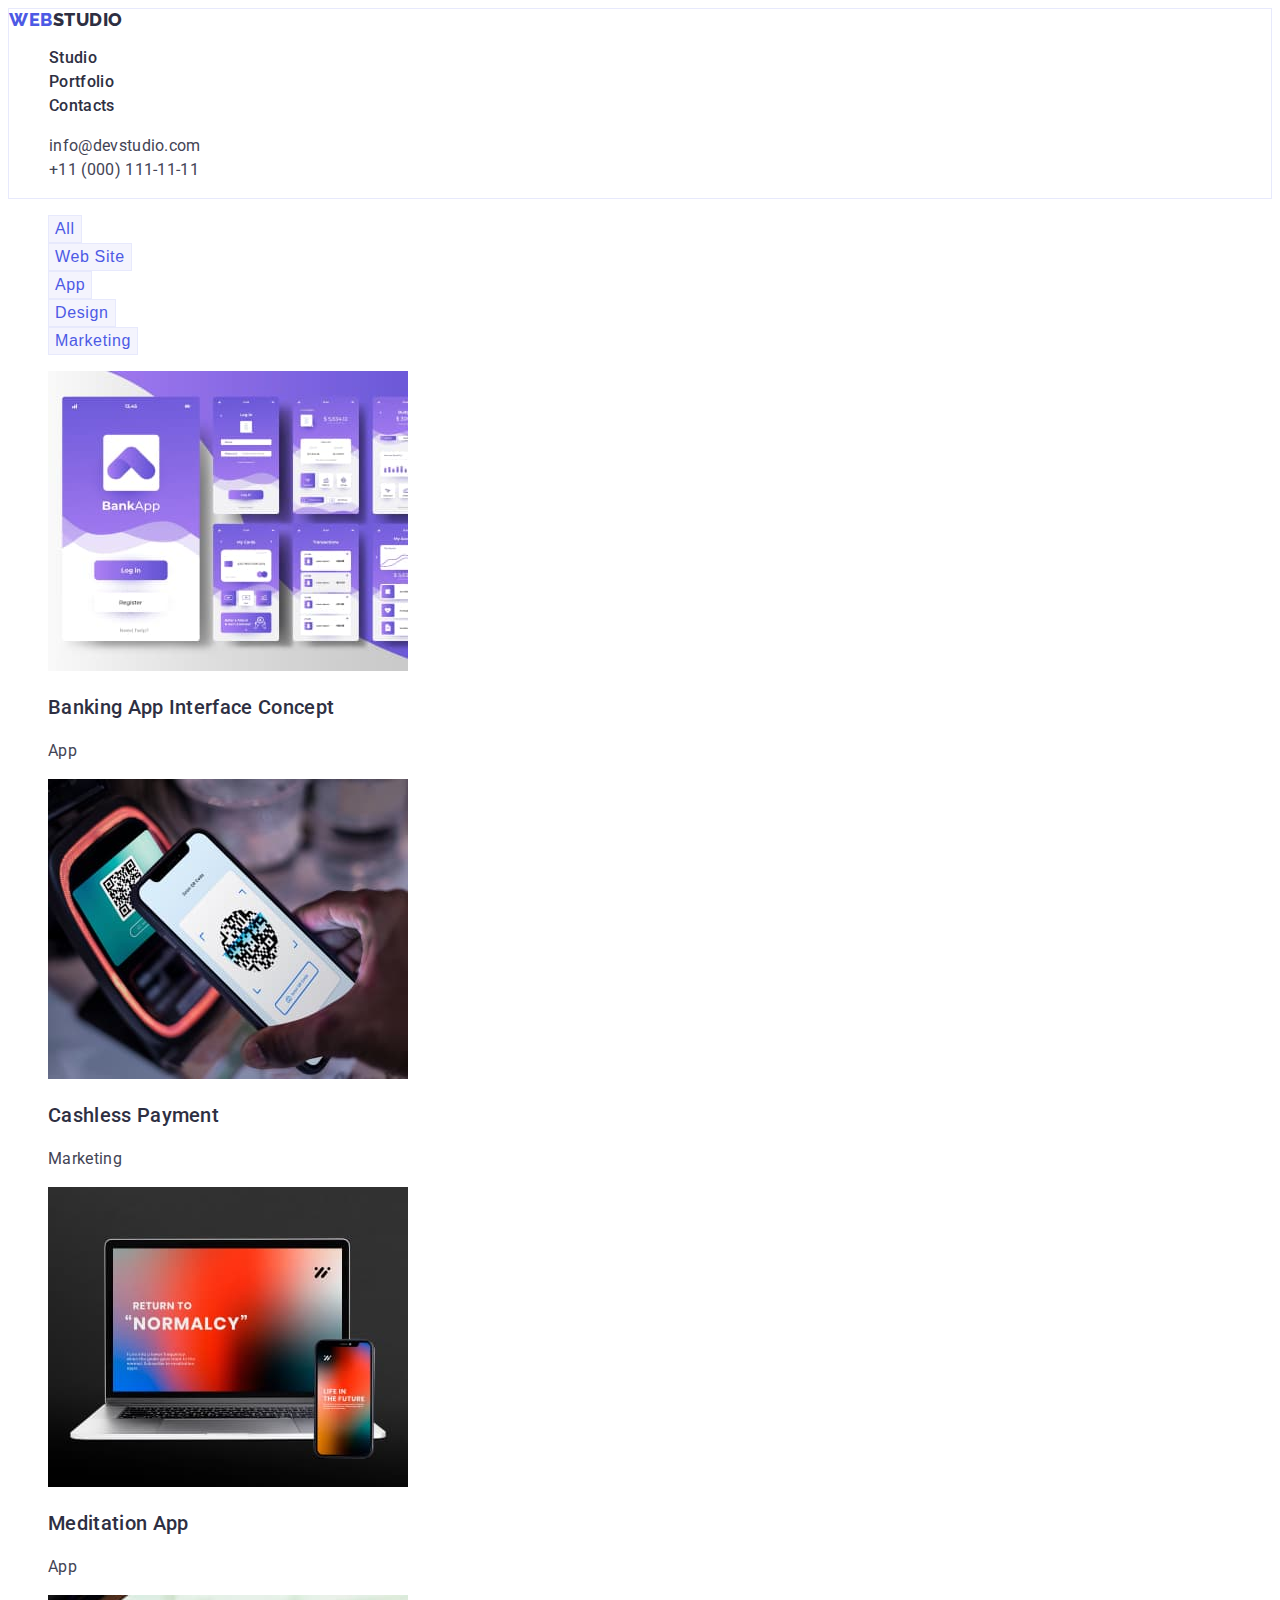
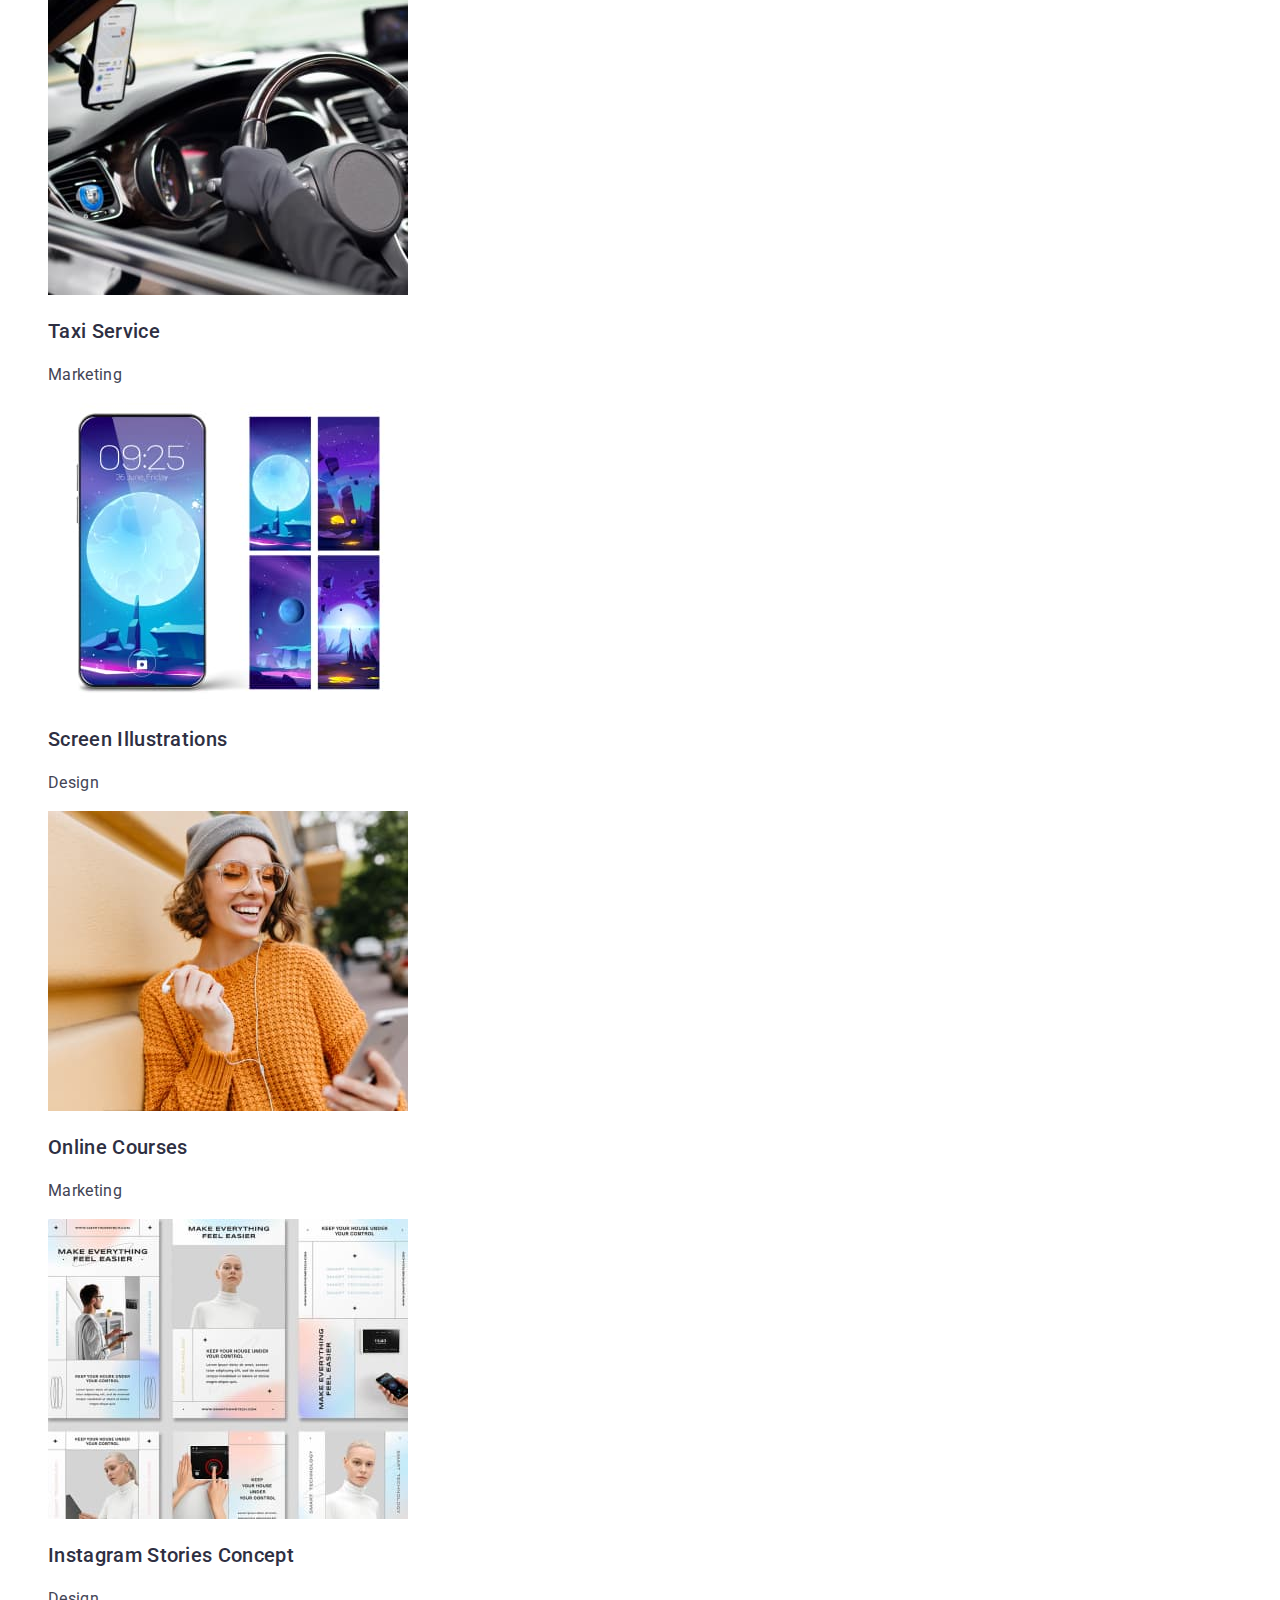
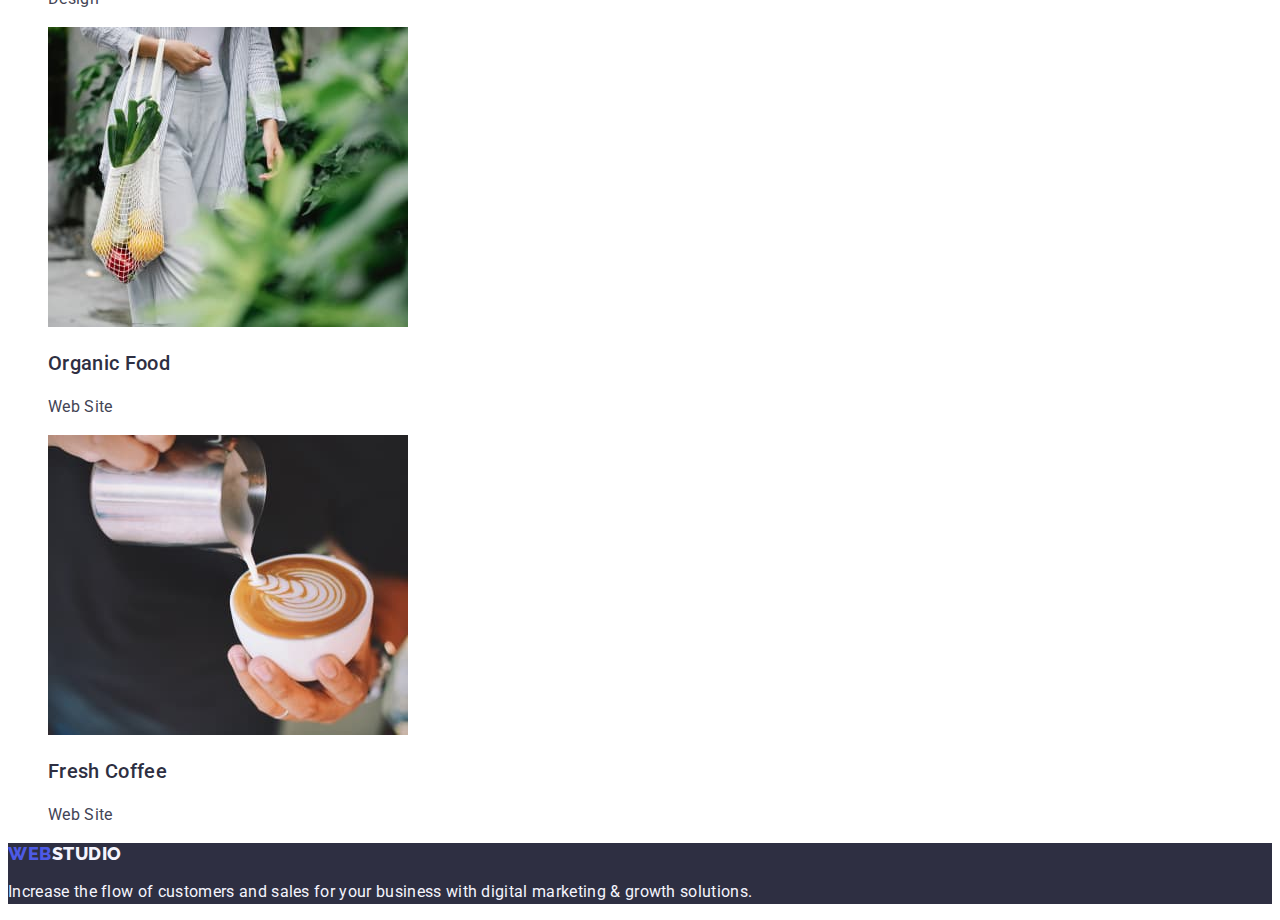
==== portfolio.html @ 41b82b09 "make-hw02" ====
<!DOCTYPE html>
<html lang="en">
  <head>
    <meta charset="UTF-8" />
    <meta name="viewport" content="width=device-width, initial-scale=1.0" />
    <link rel="stylesheet" href="./css/styles.css" />
    <link rel="preconnect" href="https://fonts.googleapis.com" />
    <link rel="preconnect" href="https://fonts.gstatic.com" crossorigin />
    <link
      href="https://fonts.googleapis.com/css2?family=Raleway:wght@800&family=Roboto:wght@400;500;700;900&display=swap"
      rel="stylesheet"
    />
    <title>Portfolio</title>
  </head>
  <body>
    <header>
      <nav>
        <a href="./index.html" class="logo-text"
          >Web<span class="logo-text-studio">studio</span></a
        >
        <ul class="nav-bar">
          <li><a href="./index.html">Studio</a></li>
          <li><a href="./portfolio.html">Portfolio</a></li>
          <li><a href="">Contacts</a></li>
        </ul>
      </nav>
      <address>
        <ul class="contacts">
          <li>
            <a href="mailto:info@devstudio.com">info@devstudio.com</a>
          </li>
          <li>
            <a href="tel:+110001111111">+11 (000) 111-11-11</a>
          </li>
        </ul>
      </address>
    </header>
    <main>
      <section class="section-filter">
        <ul>
          <li><button type="button">All</button></li>
          <li><button type="button">Web Site</button></li>
          <li><button type="button">App</button></li>
          <li><button type="button">Design</button></li>
          <li><button type="button">Marketing</button></li>
        </ul>
      </section>
      <section>
        <ul>
          <li>
            <a href="">
              <img
                src="./images/banking-app.jpg"
                alt="Banking app"
                width="360"
              />
              <h3>Banking App Interface Concept</h3>
            </a>
            <p>App</p>
          </li>
          <li>
            <a href="">
              <img
                src="./images/cashless-payment.jpg"
                alt="Cashless payment"
                width="360"
              />
              <h3>Cashless Payment</h3>
            </a>
            <p>Marketing</p>
          </li>
          <li>
            <a href="">
              <img
                src="./images/meditation-app.jpg"
                alt="Meditation app"
                width="360"
              />
              <h3>Meditation App</h3>
            </a>
            <p>App</p>
          </li>
          <li>
            <a href="">
              <img
                src="./images/taxi-service.jpg"
                alt="Taxi service"
                width="360"
              />
              <h3>Taxi Service</h3>
            </a>
            <p>Marketing</p>
          </li>
          <li>
            <a href="">
              <img
                src="./images/screen-illustrations.jpg"
                alt="Screen illustration"
                width="360"
              />
              <h3>Screen Illustrations</h3>
            </a>
            <p>Design</p>
          </li>
          <li>
            <a href="">
              <img
                src="./images/online-courses.jpg"
                alt="Online courses"
                width="360"
              />
              <h3>Online Courses</h3>
            </a>
            <p>Marketing</p>
          </li>
          <li>
            <a href="">
              <img
                src="./images/instagram-stories.jpg"
                alt="Instagram stories"
                width="360"
              />
              <h3>Instagram Stories Concept</h3>
            </a>
            <p>Design</p>
          </li>
          <li>
            <a href="">
              <img
                src="./images/organic-food.jpg"
                alt="Organic food"
                width="360"
              />
              <h3>Organic Food</h3>
            </a>
            <p>Web Site</p>
          </li>
          <li>
            <a href="">
              <img
                src="./images/fresh-coffe.jpg"
                alt="Fresh coffe"
                width="360"
              />
              <h3>Fresh Coffee</h3>
            </a>
            <p>Web Site</p>
          </li>
        </ul>
      </section>
    </main>
    <footer>
      <a href="./index.html" class="logo-text"
        >Web<span class="logo-text-studio-footer">studio</span></a
      >
      <p>
        Increase the flow of customers and sales for your business with digital
        marketing & growth solutions.
      </p>
    </footer>
  </body>
</html>
---- css/styles.css ----
:root {
  --iris: #4d5ae5;
  --navy-blue: #2e2f42;
  --slate: #434455;
  --ocean: #404bbf;
  --white: #ffffff;
  --cornflower: #e7e9fc;
  --cloud: #f4f4fd;
}

header {
  border: 1px solid var(--cornflower);
}

body,
a {
  font-family: "Roboto", sans-serif;
  text-decoration: none;
  letter-spacing: 0.02em;
  color: var(--navy-blue);
}

h2 {
  text-align: center;
  font-weight: 700;
  font-size: 36px;
  line-height: 1.111;
}

h3 {
  font-weight: 500;
  font-size: 20px;
  line-height: 1.2;
}

p {
  color: var(--slate);
  font-size: 16px;
  line-height: 1.5;
}

ul {
  list-style-type: none;
}

.logo-text {
  font-family: "Raleway", sans-serif;
  font-weight: 800;
  line-height: 1.166;
  font-size: 18px;
  letter-spacing: 0.03em;
  text-transform: uppercase;
  color: var(--iris);
  text-decoration: none;
}

.logo-text .logo-text-studio {
  color: var(--navy-blue);
}

.logo-text .logo-text-studio-footer {
  color: var(--cloud);
}

.nav-bar {
  list-style-type: none;
  font-weight: 500;
  font-size: 16px;
  line-height: 1.5;
}

.nav-bar a:focus,
.nav-bar a:active,
.nav-bar a:hover {
  color: var(--ocean);
}

.contacts {
  list-style-type: none;
  font-weight: 400;
  font-size: 16px;
  line-height: 1.5;
  font-style: normal;
}

.contacts a {
  color: var(--slate);
}

.contacts a:focus,
.contacts a:active,
.contacts a:hover {
  color: var(--ocean);
}

.section-title {
  background-color: var(--navy-blue);
  text-align: center;
}

.title {
  color: var(--white);
  font-weight: 700;
  font-size: 56px;
  line-height: 1.071;
}

.button-order {
  background-color: var(--iris);
  color: var(--white);
  font-weight: 500;
  font-size: 16px;
  line-height: 1.5;
  border: 0;
  cursor: pointer;
}

.section-info h2 {
  color: var(--white);
}

.section-team {
  background-color: var(--cloud);
}

.section-team li {
  background-color: var(--white);
}

footer {
  background-color: var(--navy-blue);
}

footer p {
  color: var(--cloud);
}

.section-filter button {
  background-color: var(--cloud);
  color: var(--iris);
  font-weight: 500;
  font-size: 16px;
  line-height: 1.5;
  letter-spacing: 0.04em;
  text-align: center;
  border: 1px solid var(--cornflower);
}

.section-filter button:active,
.section-filter button:focus,
.section-filter button:hover {
  background-color: var(--ocean);
  color: var(--white);
  border-color: var(--ocean);
  text-align: center;
  cursor: pointer;
}
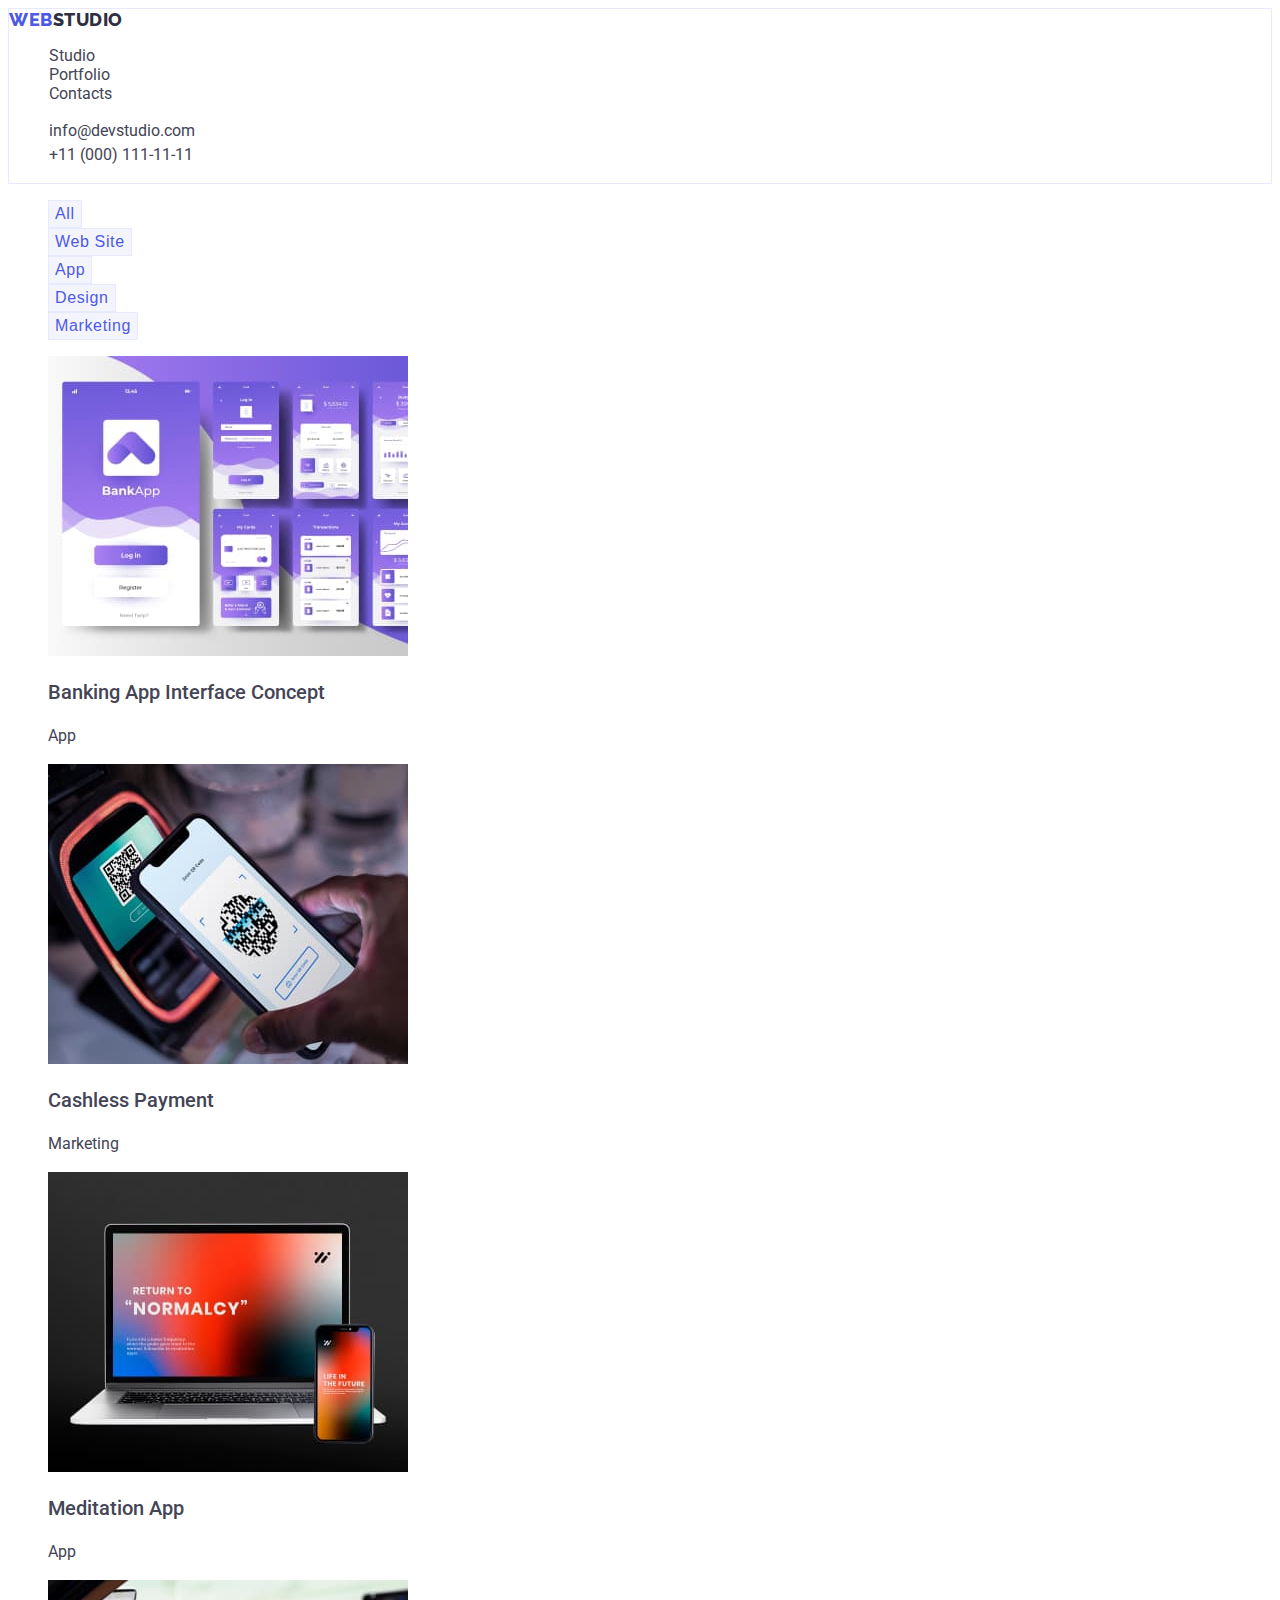
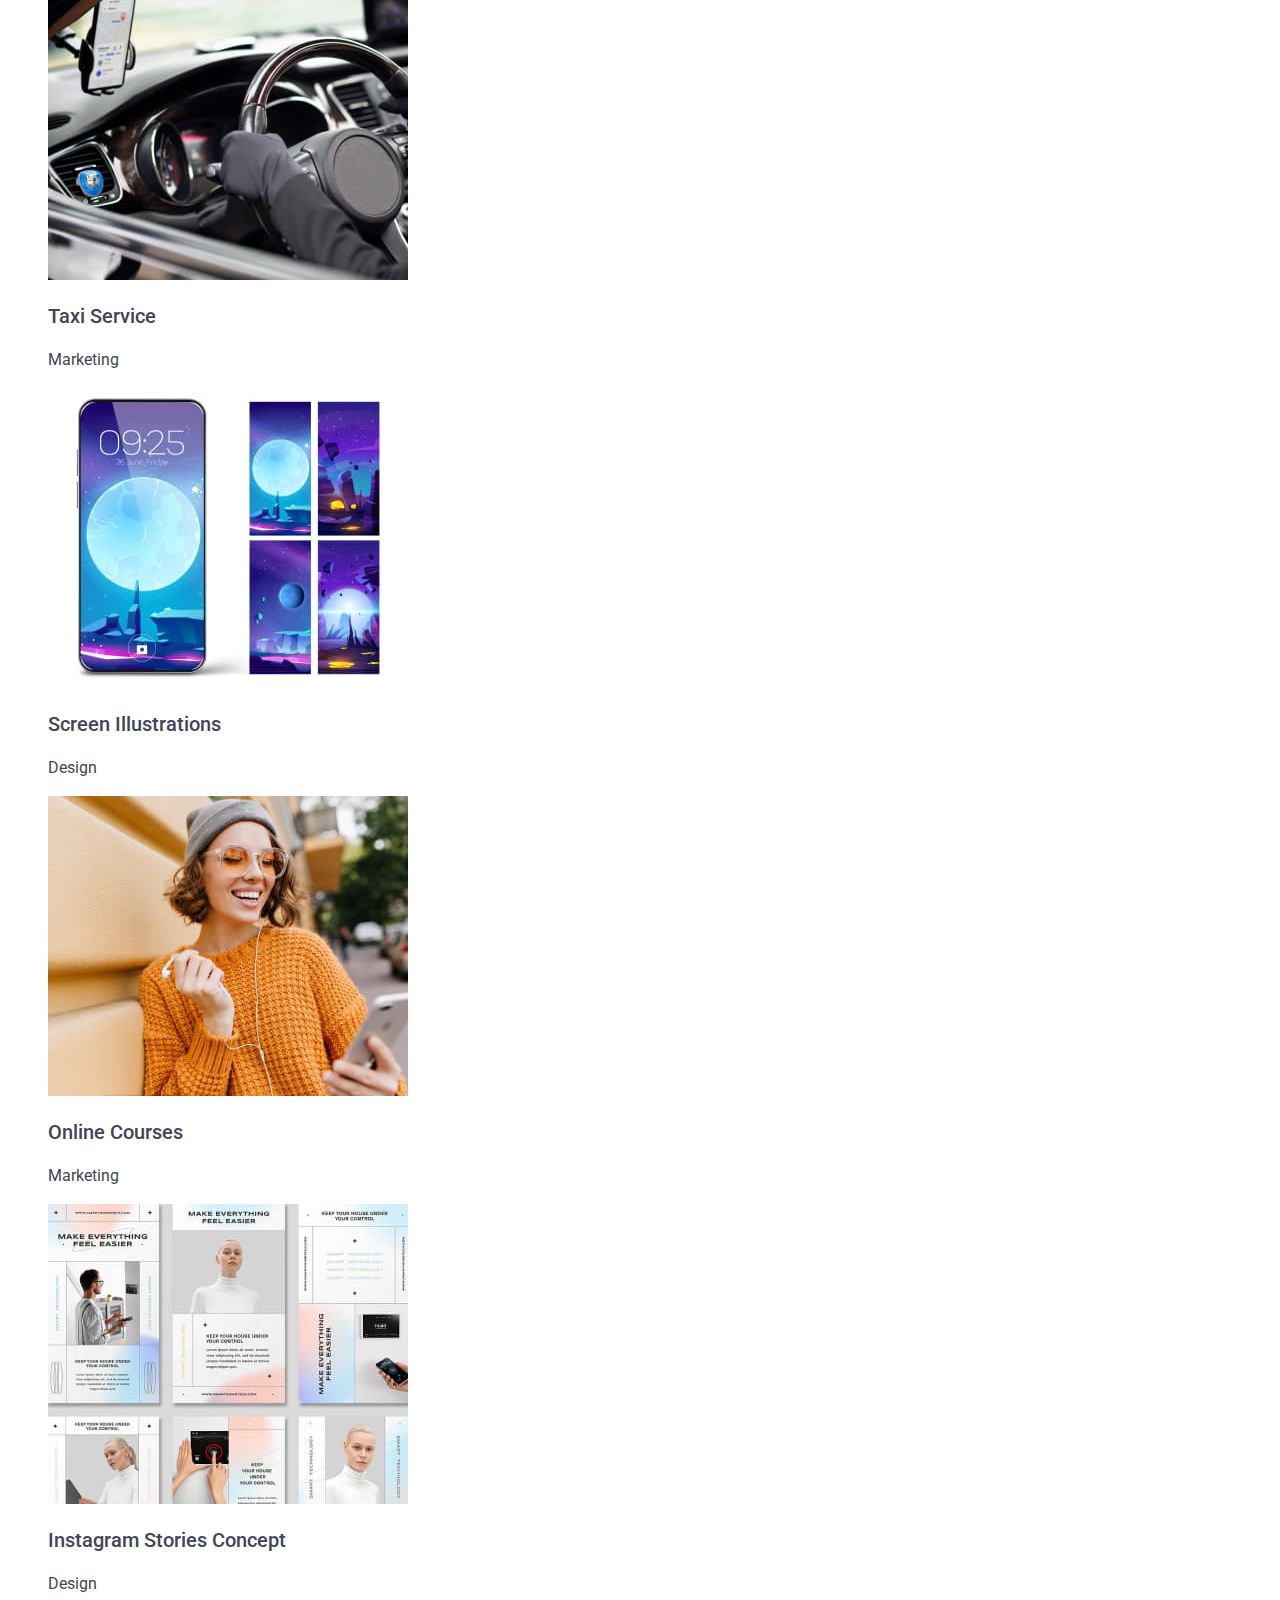
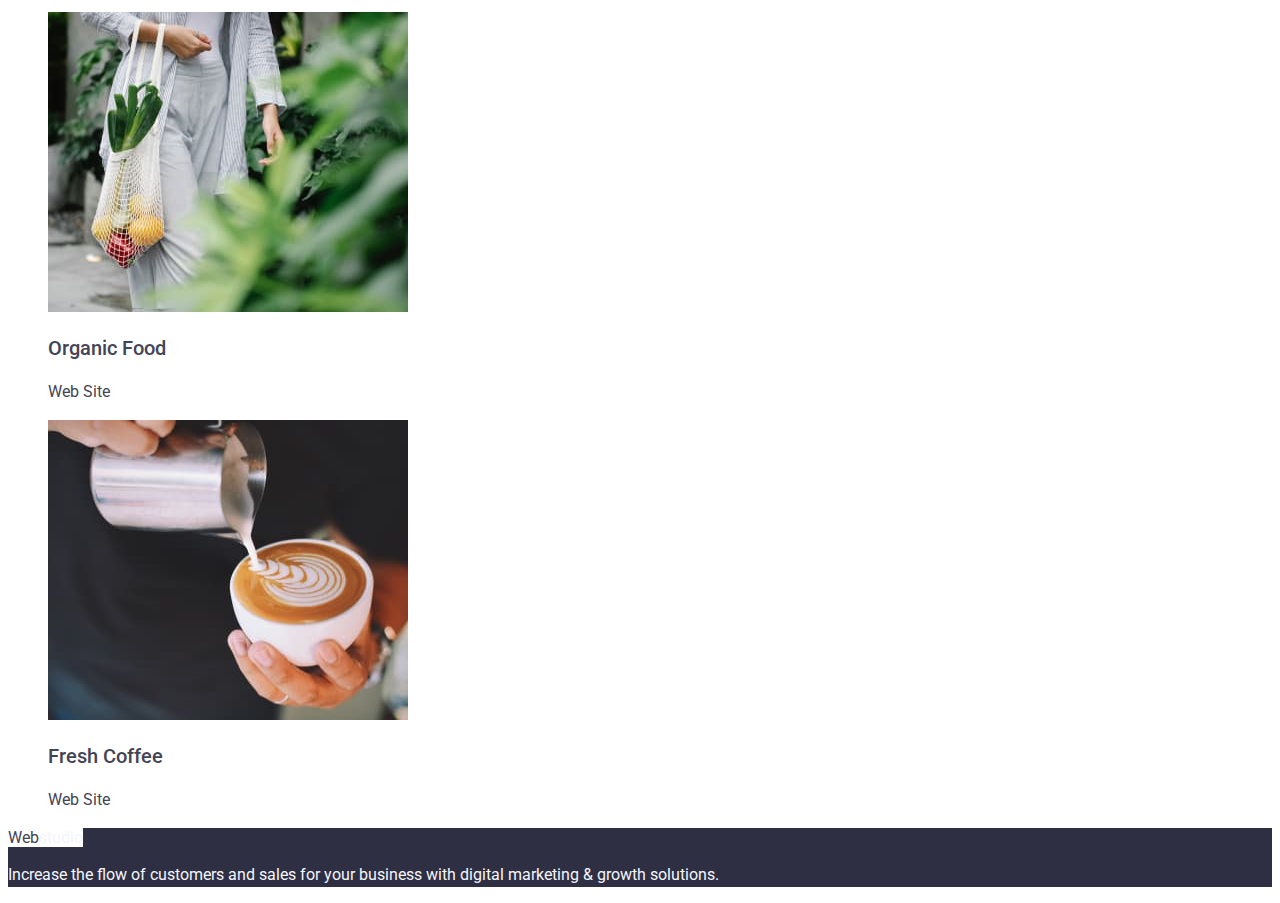
==== commit ae016639: "edit" ====
--- a/portfolio.html
+++ b/portfolio.html
@@ -15,8 +15,8 @@
   <body>
     <header>
       <nav>
-        <a href="./index.html" class="logo-text"
-          >Web<span class="logo-text-studio">studio</span></a
+        <a href="./index.html" class="link"
+          >Web<span class="logo-text-studio">Studio</span></a
         >
         <ul class="nav-bar">
           <li><a href="./index.html">Studio</a></li>
--- a/css/styles.css
+++ b/css/styles.css
@@ -16,8 +16,8 @@
 a {
   font-family: "Roboto", sans-serif;
   text-decoration: none;
-  letter-spacing: 0.02em;
-  color: var(--navy-blue);
+  color: var(--slate);
+  background-color: var(--white);
 }
 
 h2 {
@@ -40,13 +40,13 @@
 }
 
 ul {
-  list-style-type: none;
+  list-style: none;
 }
 
-.logo-text {
+.link {
   font-family: "Raleway", sans-serif;
   font-weight: 800;
-  line-height: 1.166;
+  line-height: 1.17;
   font-size: 18px;
   letter-spacing: 0.03em;
   text-transform: uppercase;
@@ -54,7 +54,7 @@
   text-decoration: none;
 }
 
-.logo-text .logo-text-studio {
+.link .logo-text-studio {
   color: var(--navy-blue);
 }
 
@@ -62,21 +62,26 @@
   color: var(--cloud);
 }
 
-.nav-bar {
-  list-style-type: none;
+.list {
+  list-style: none;
+}
+
+.list .nav-list {
+  color: var(--navy-blue);
   font-weight: 500;
   font-size: 16px;
   line-height: 1.5;
+  letter-spacing: 0.02em;
 }
 
-.nav-bar a:focus,
-.nav-bar a:active,
-.nav-bar a:hover {
+.list .nav-list:focus,
+.list .nav-list:active,
+.list .nav-list:hover {
   color: var(--ocean);
 }
 
 .contacts {
-  list-style-type: none;
+  list-style: none;
   font-weight: 400;
   font-size: 16px;
   line-height: 1.5;
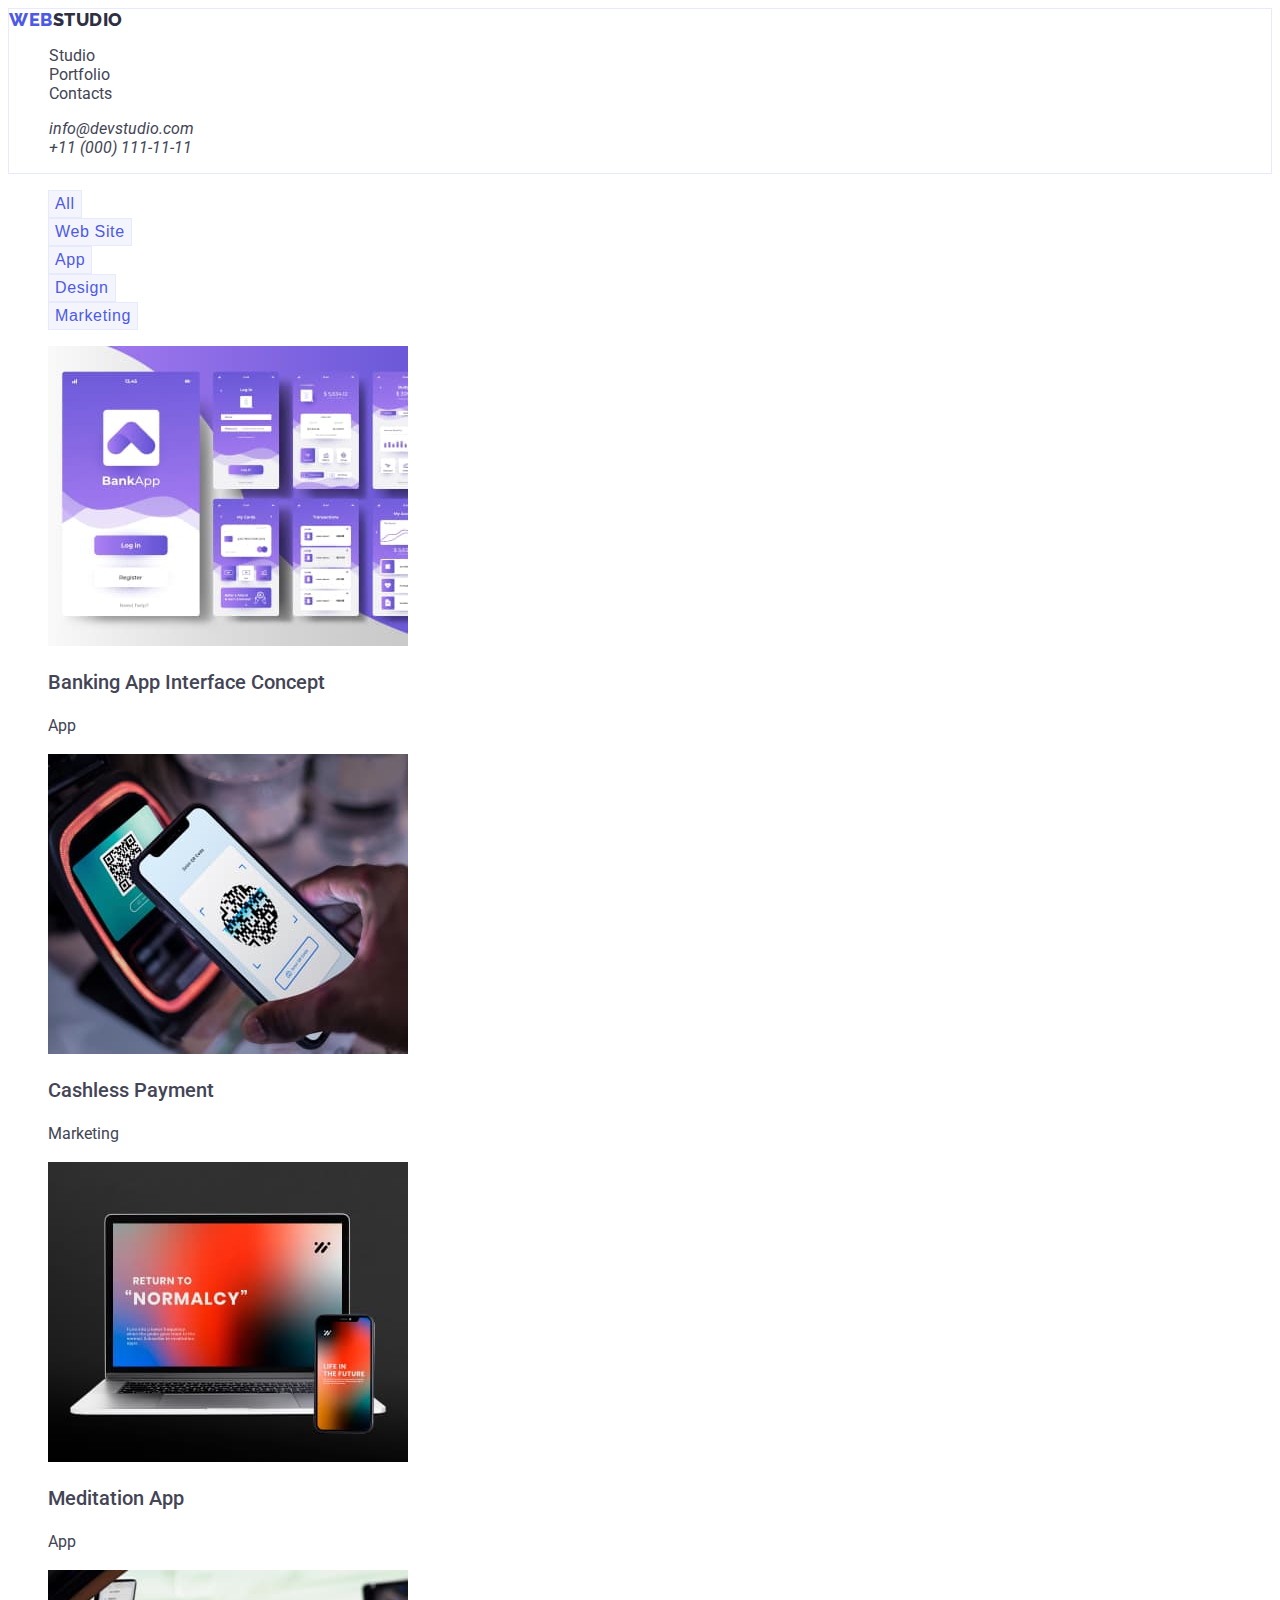
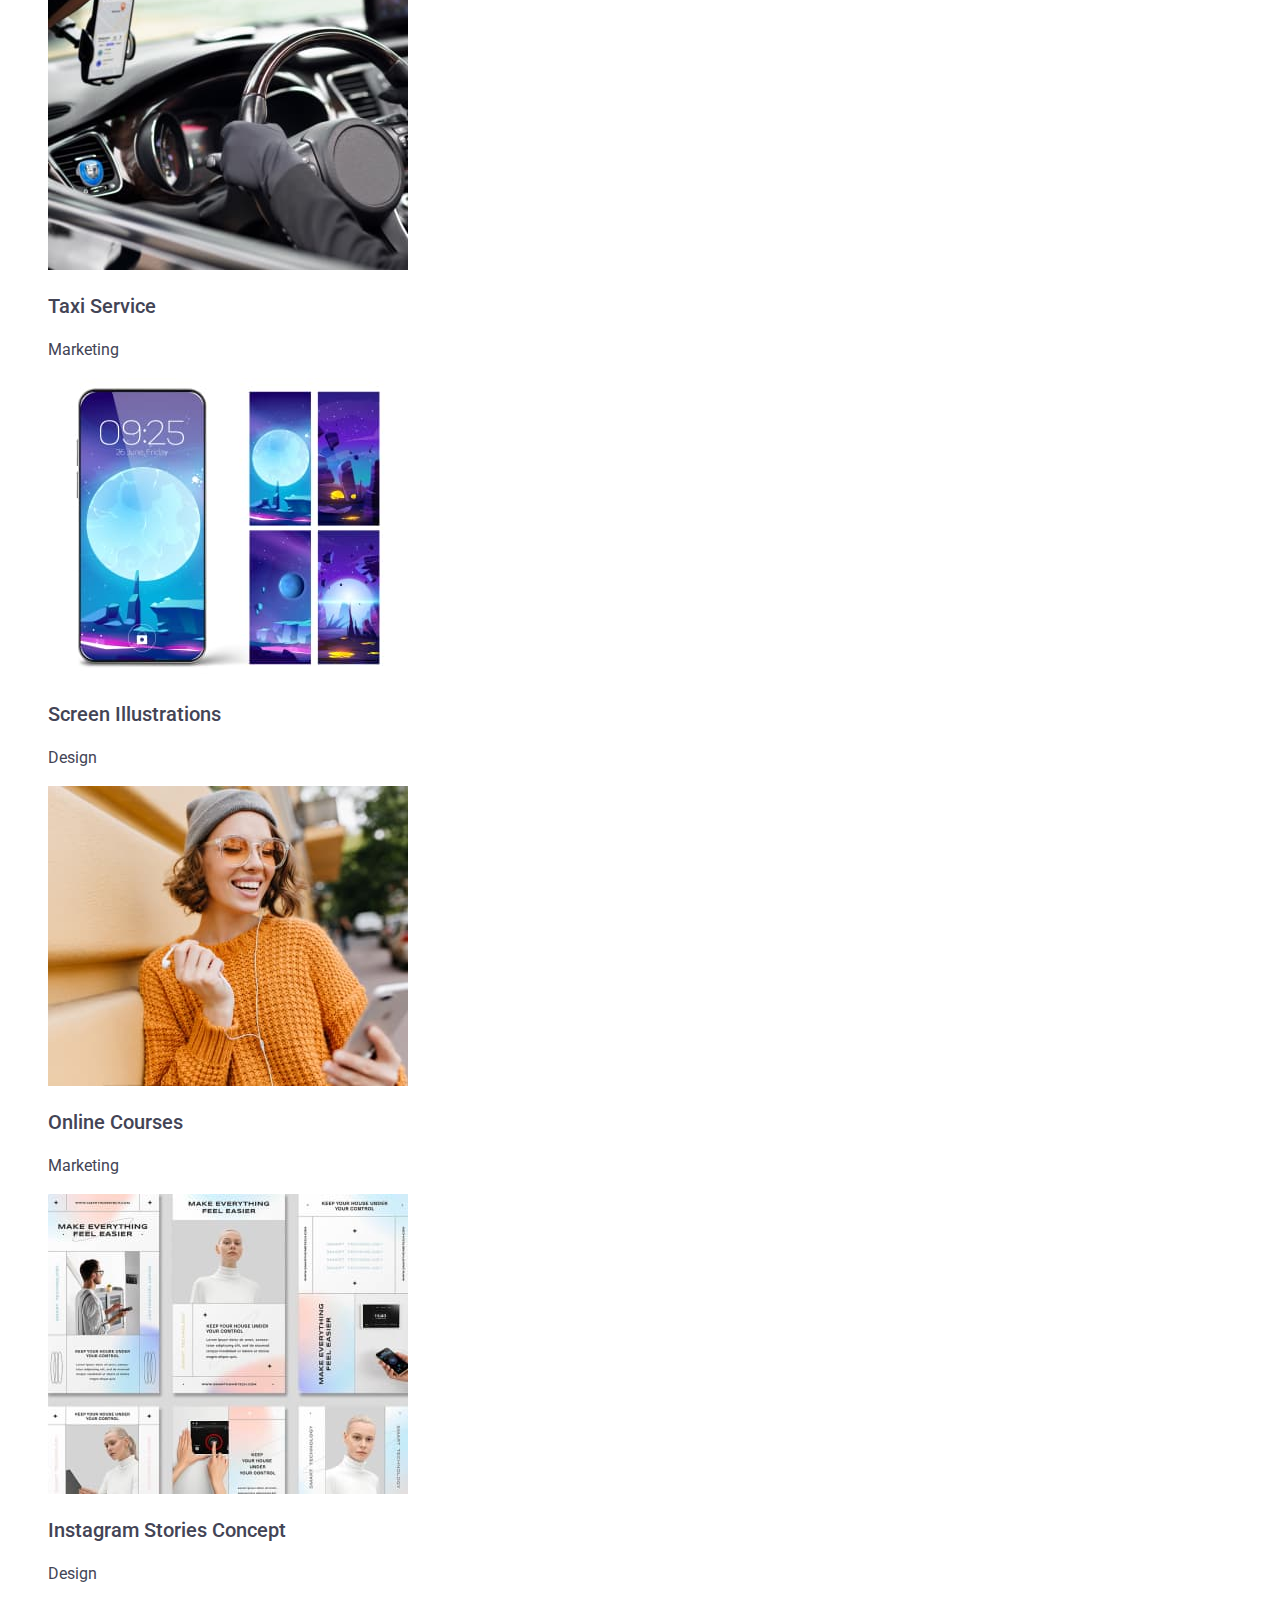
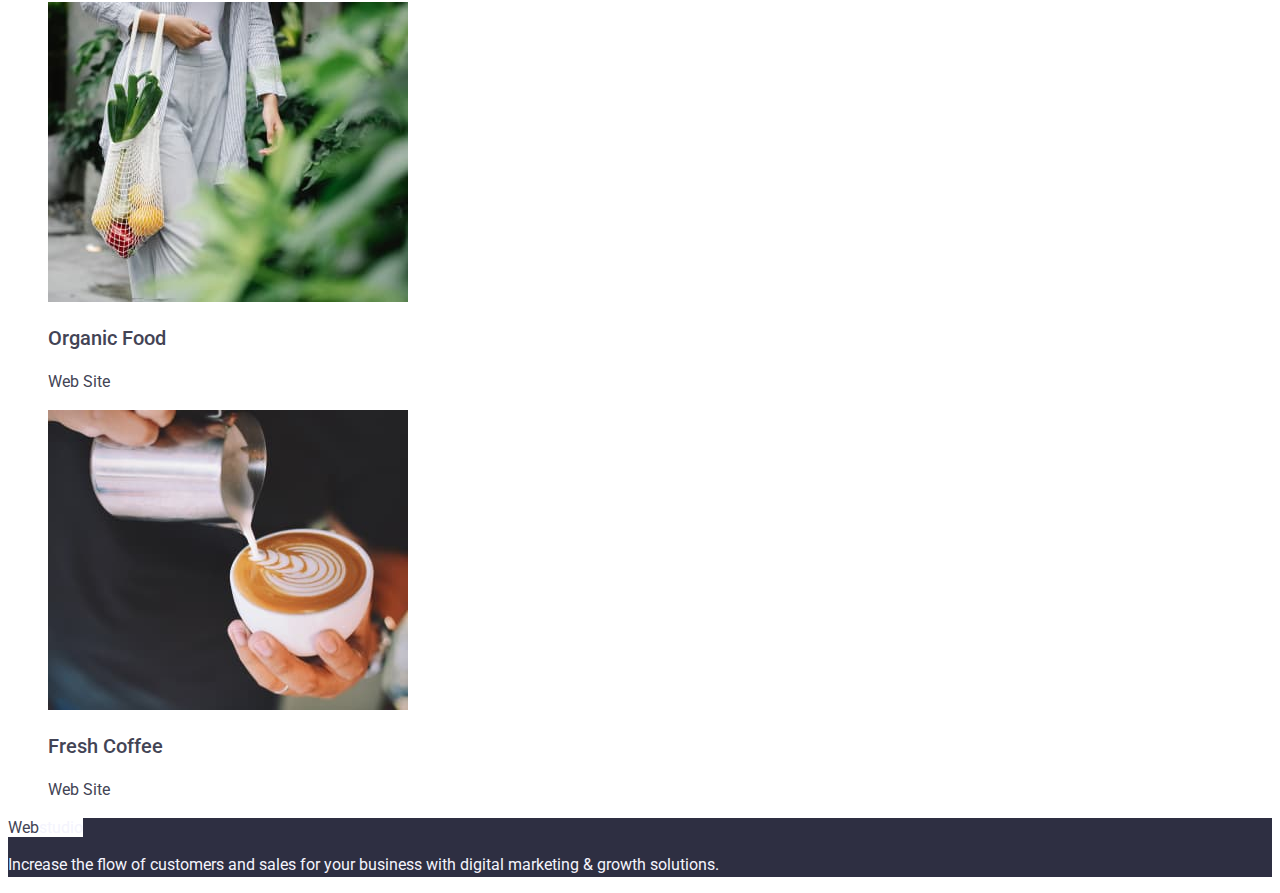
==== commit a28106b9: "edit" ====
--- a/portfolio.html
+++ b/portfolio.html
@@ -25,7 +25,7 @@
         </ul>
       </nav>
       <address>
-        <ul class="contacts">
+        <ul class="list">
           <li>
             <a href="mailto:info@devstudio.com">info@devstudio.com</a>
           </li>
--- a/css/styles.css
+++ b/css/styles.css
@@ -80,16 +80,20 @@
   color: var(--ocean);
 }
 
+.address-header {
+  font-style: normal;
+}
+
 .contacts {
   list-style: none;
+}
+
+.contacts .contacts-content {
+  color: var(--slate);
   font-weight: 400;
   font-size: 16px;
   line-height: 1.5;
-  font-style: normal;
-}
-
-.contacts a {
-  color: var(--slate);
+  letter-spacing: 0.02em;
 }
 
 .contacts a:focus,
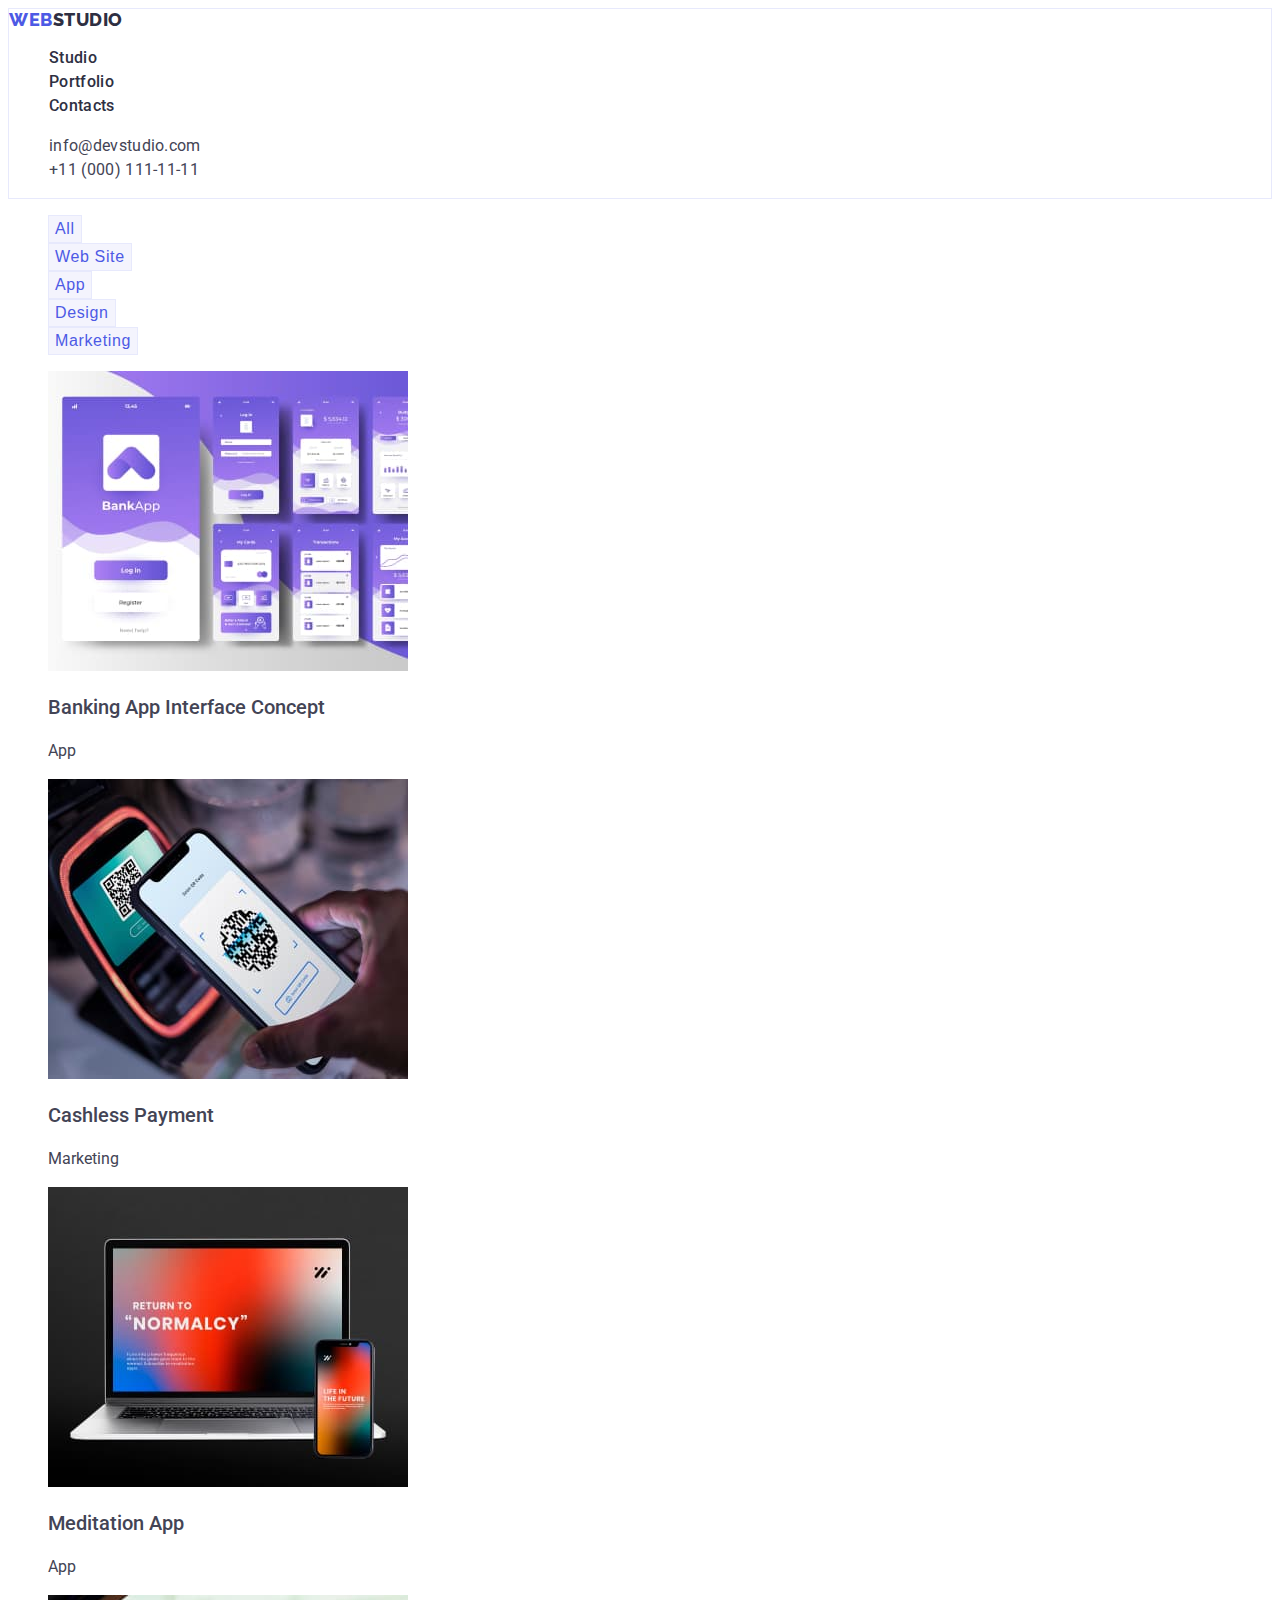
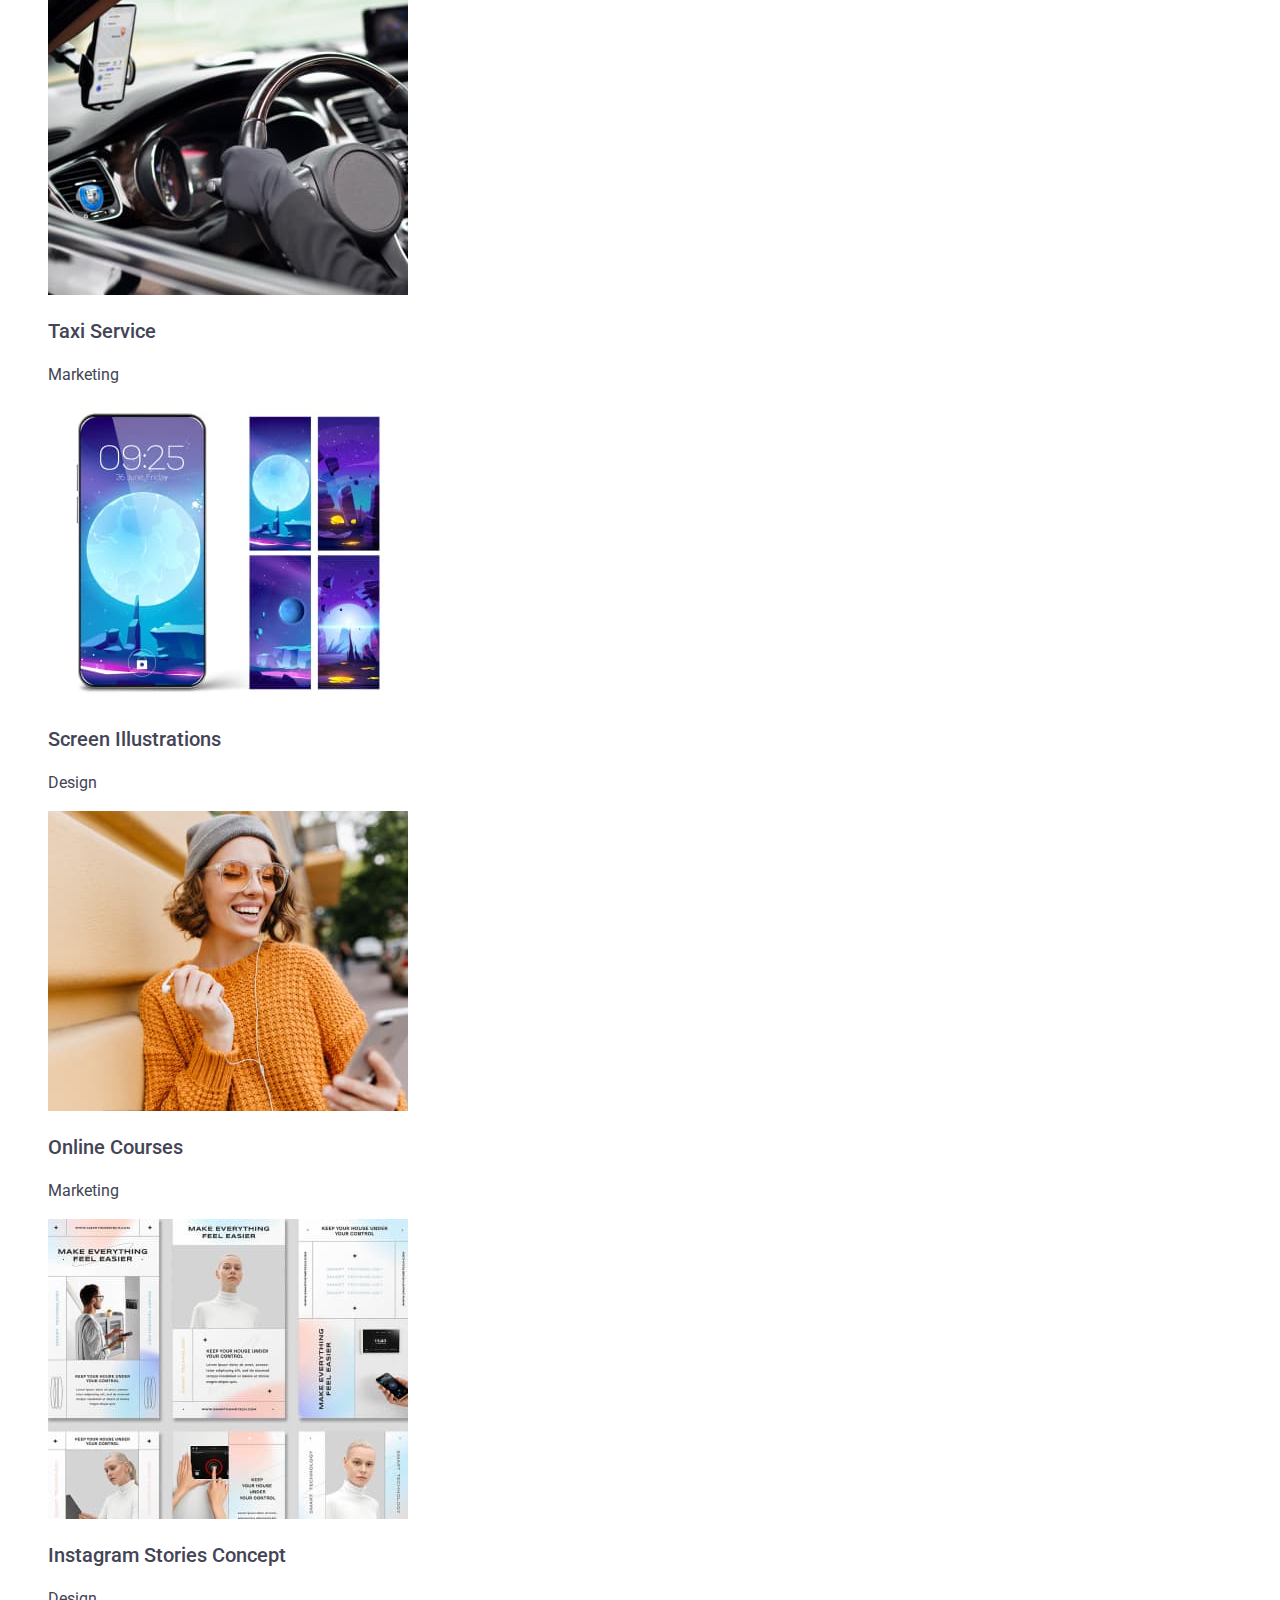
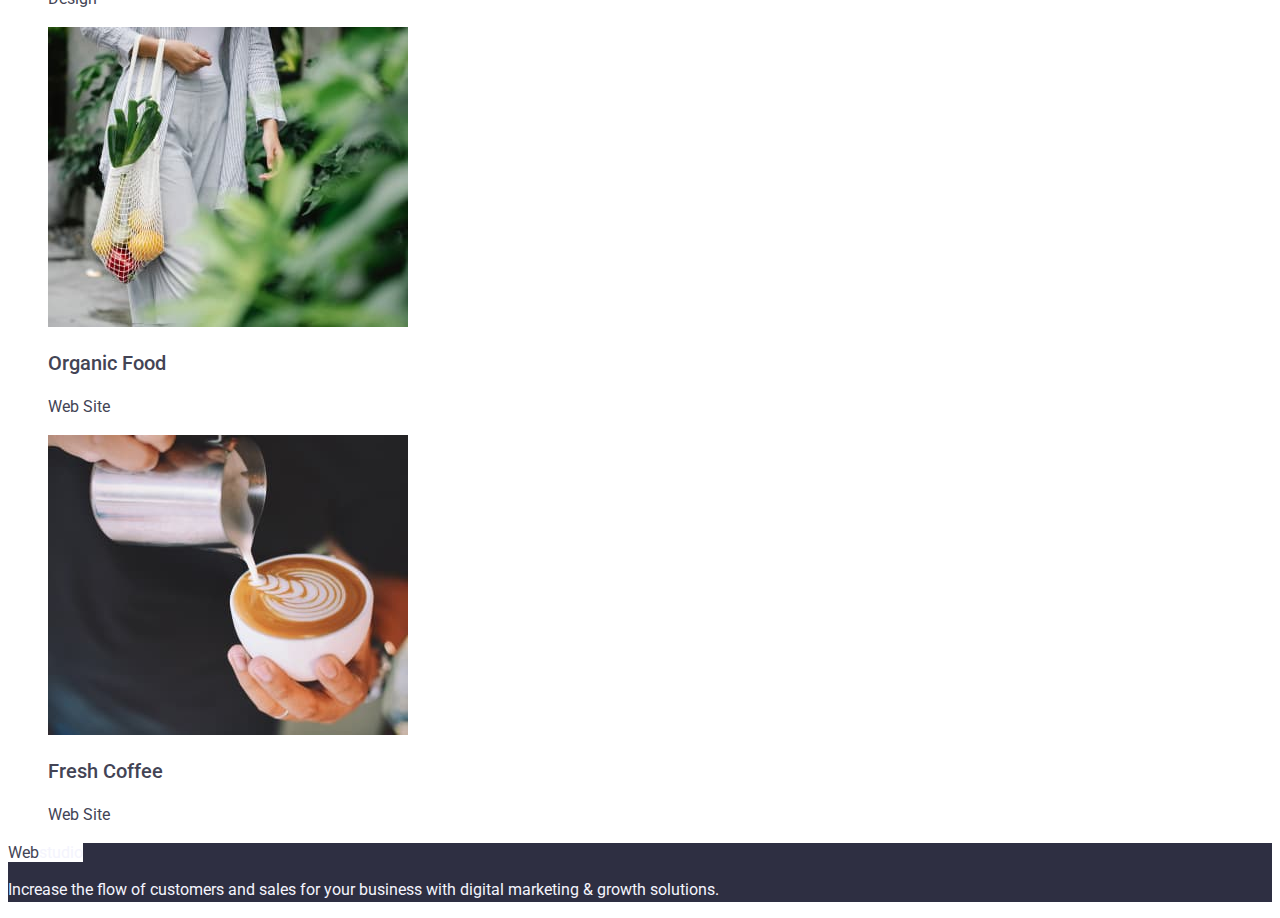
==== commit 0ffd3ba4: "edit" ====
--- a/portfolio.html
+++ b/portfolio.html
@@ -15,22 +15,28 @@
   <body>
     <header>
       <nav>
-        <a href="./index.html" class="link"
+        <a href="./index.html" class="logo-web link"
           >Web<span class="logo-text-studio">Studio</span></a
         >
-        <ul class="nav-bar">
-          <li><a href="./index.html">Studio</a></li>
-          <li><a href="./portfolio.html">Portfolio</a></li>
-          <li><a href="">Contacts</a></li>
+        <ul class="list">
+          <li><a href="./index.html" class="nav-list link">Studio</a></li>
+          <li>
+            <a href="./portfolio.html" class="nav-list link">Portfolio</a>
+          </li>
+          <li><a href="" class="nav-list link">Contacts</a></li>
         </ul>
       </nav>
-      <address>
+      <address class="address-header">
         <ul class="list">
           <li>
-            <a href="mailto:info@devstudio.com">info@devstudio.com</a>
+            <a href="mailto:info@devstudio.com" class="contacts link"
+              >info@devstudio.com</a
+            >
           </li>
           <li>
-            <a href="tel:+110001111111">+11 (000) 111-11-11</a>
+            <a href="tel:+110001111111" class="contacts link"
+              >+11 (000) 111-11-11</a
+            >
           </li>
         </ul>
       </address>
--- a/css/styles.css
+++ b/css/styles.css
@@ -44,6 +44,10 @@
 }
 
 .link {
+  text-decoration: none;
+}
+
+.logo-web {
   font-family: "Raleway", sans-serif;
   font-weight: 800;
   line-height: 1.17;
@@ -51,10 +55,9 @@
   letter-spacing: 0.03em;
   text-transform: uppercase;
   color: var(--iris);
-  text-decoration: none;
 }
 
-.link .logo-text-studio {
+.logo-text-studio {
   color: var(--navy-blue);
 }
 
@@ -84,11 +87,7 @@
   font-style: normal;
 }
 
-.contacts {
-  list-style: none;
-}
-
-.contacts .contacts-content {
+.list .contacts {
   color: var(--slate);
   font-weight: 400;
   font-size: 16px;
@@ -96,9 +95,9 @@
   letter-spacing: 0.02em;
 }
 
-.contacts a:focus,
-.contacts a:active,
-.contacts a:hover {
+.contacts:focus,
+.contacts:active,
+.contacts:hover {
   color: var(--ocean);
 }
 
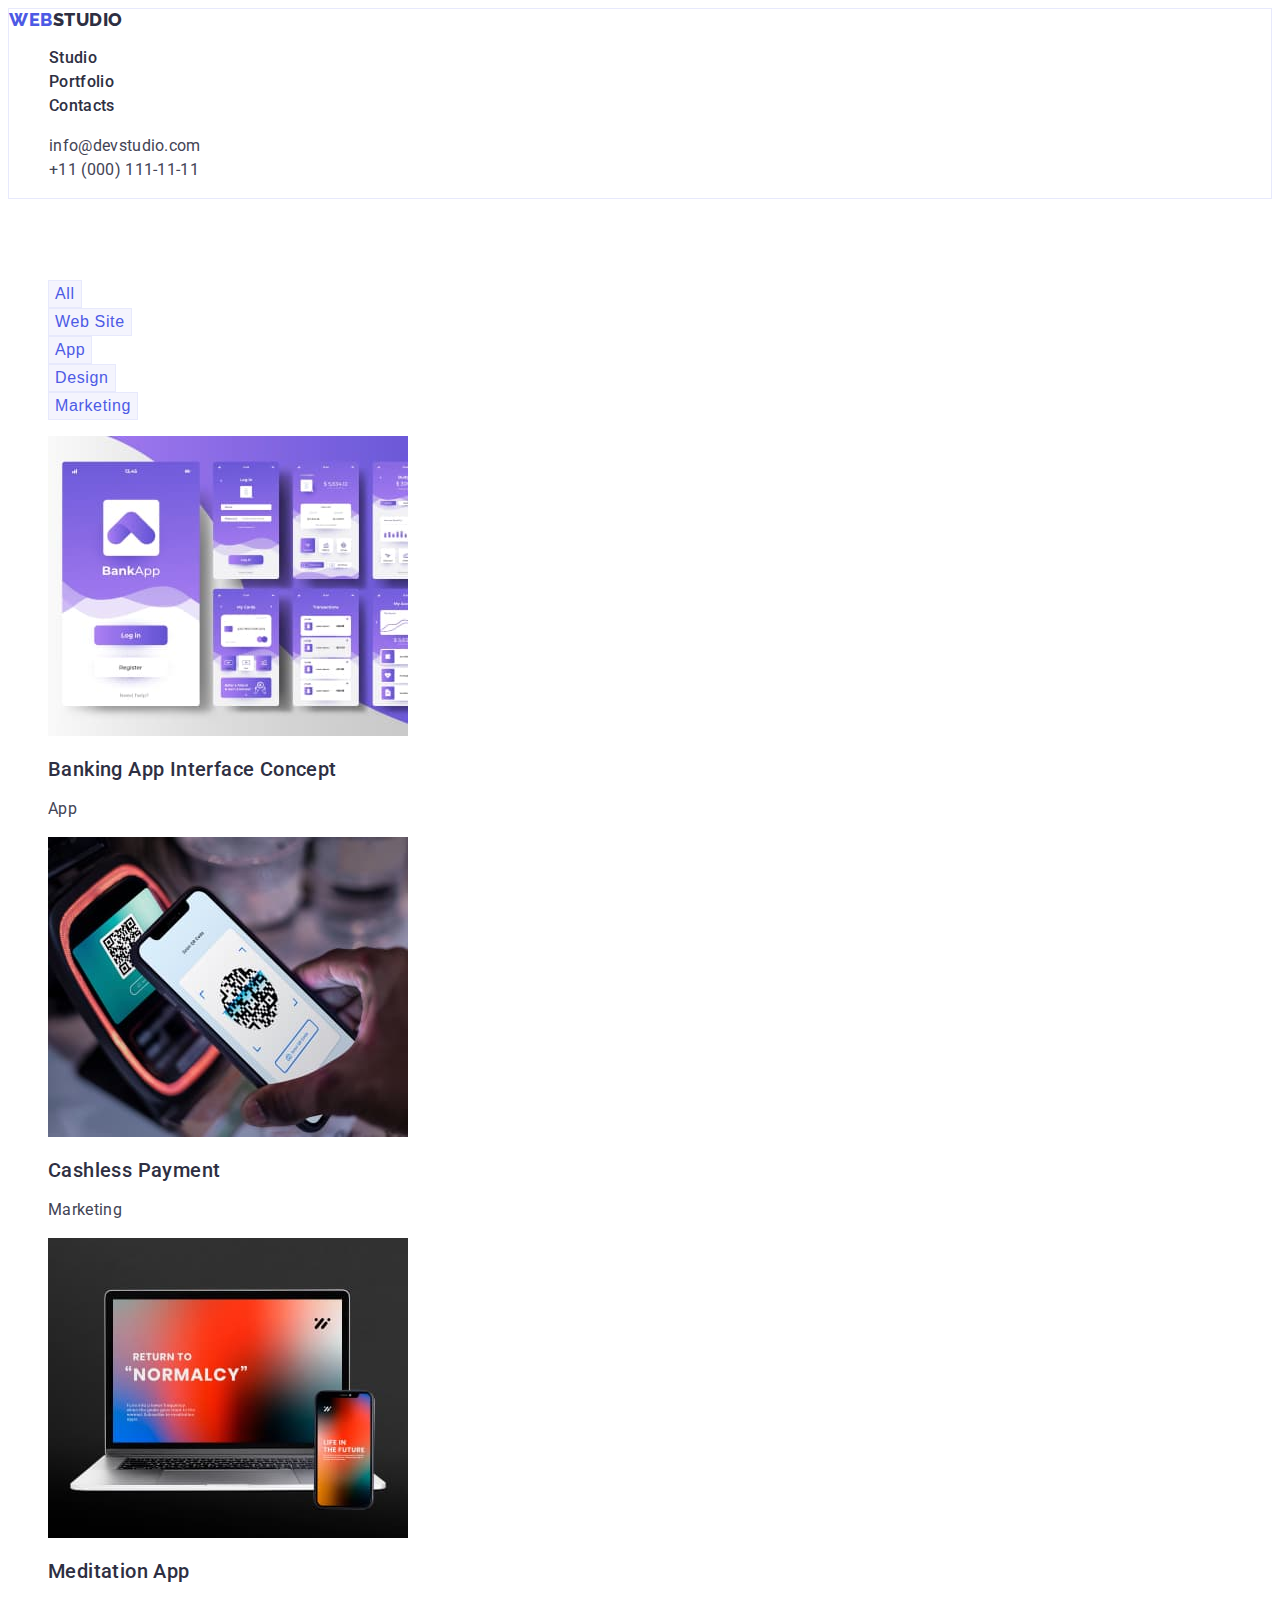
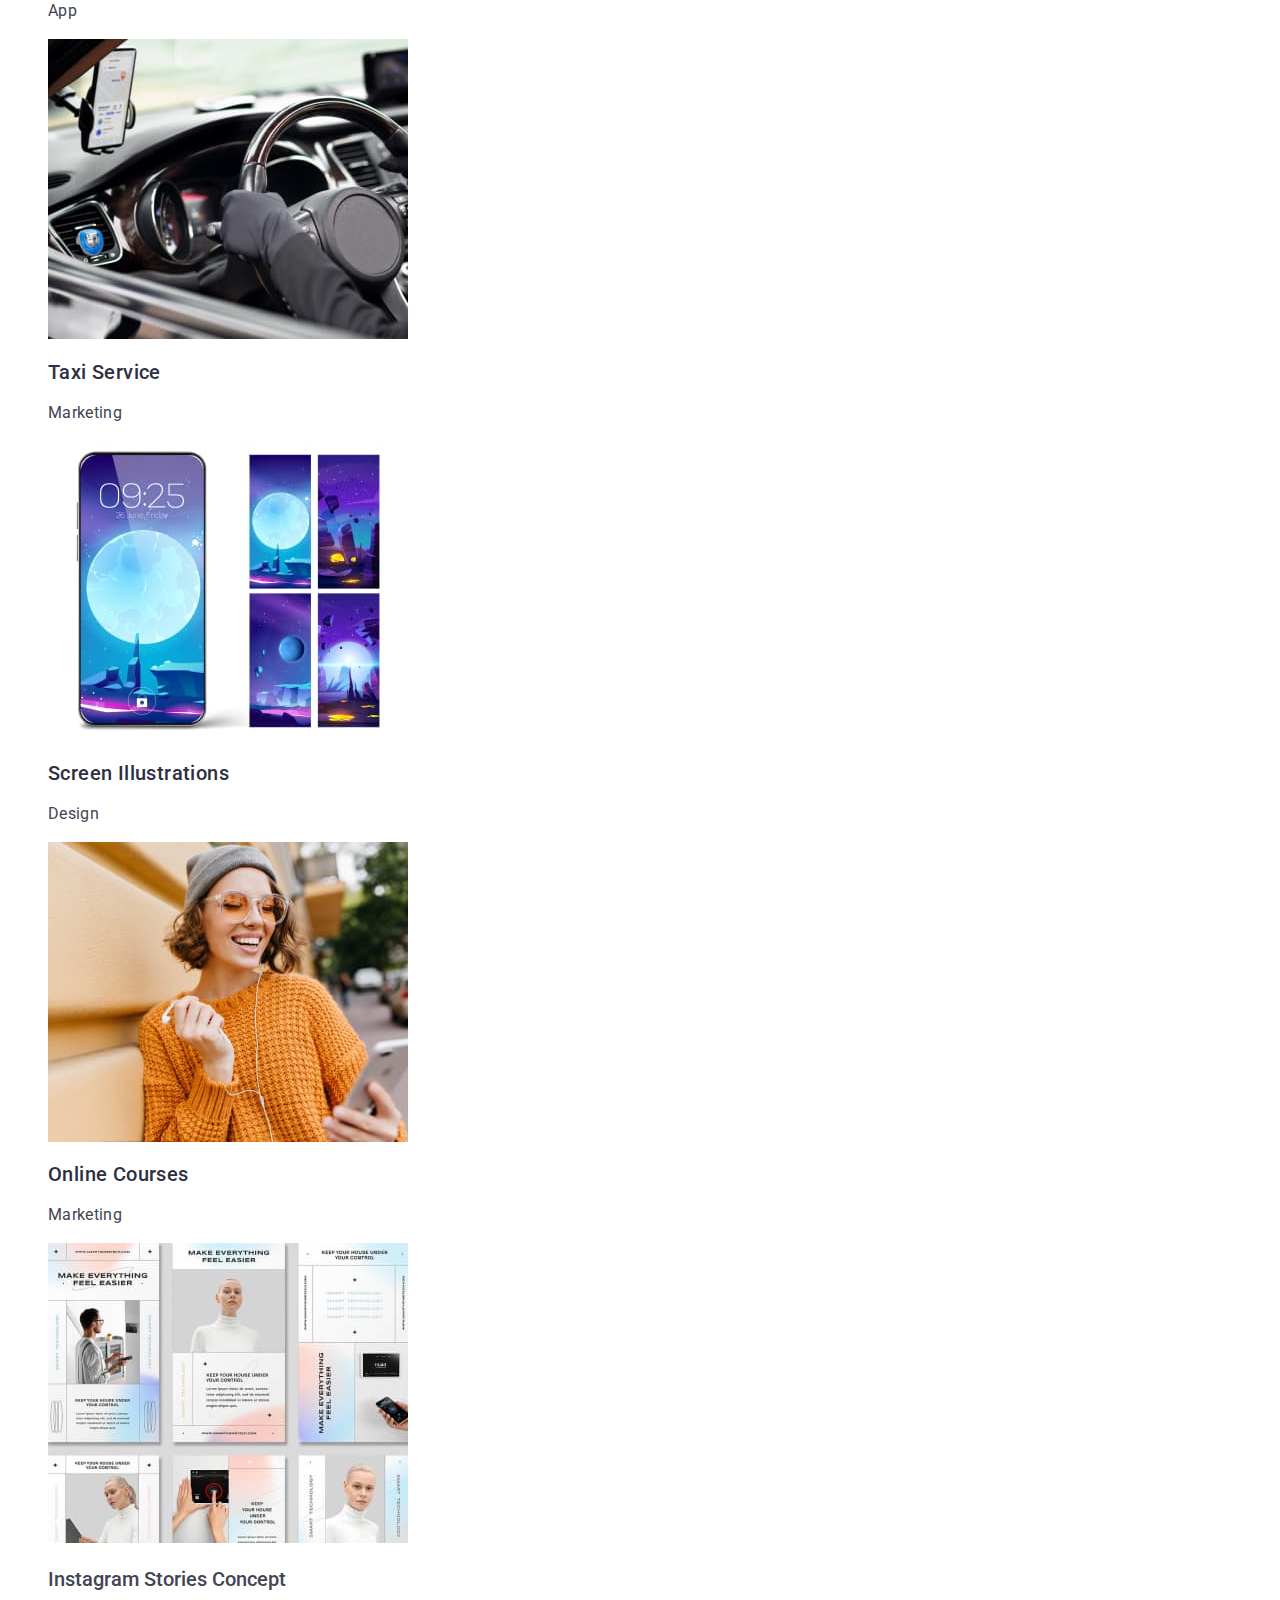
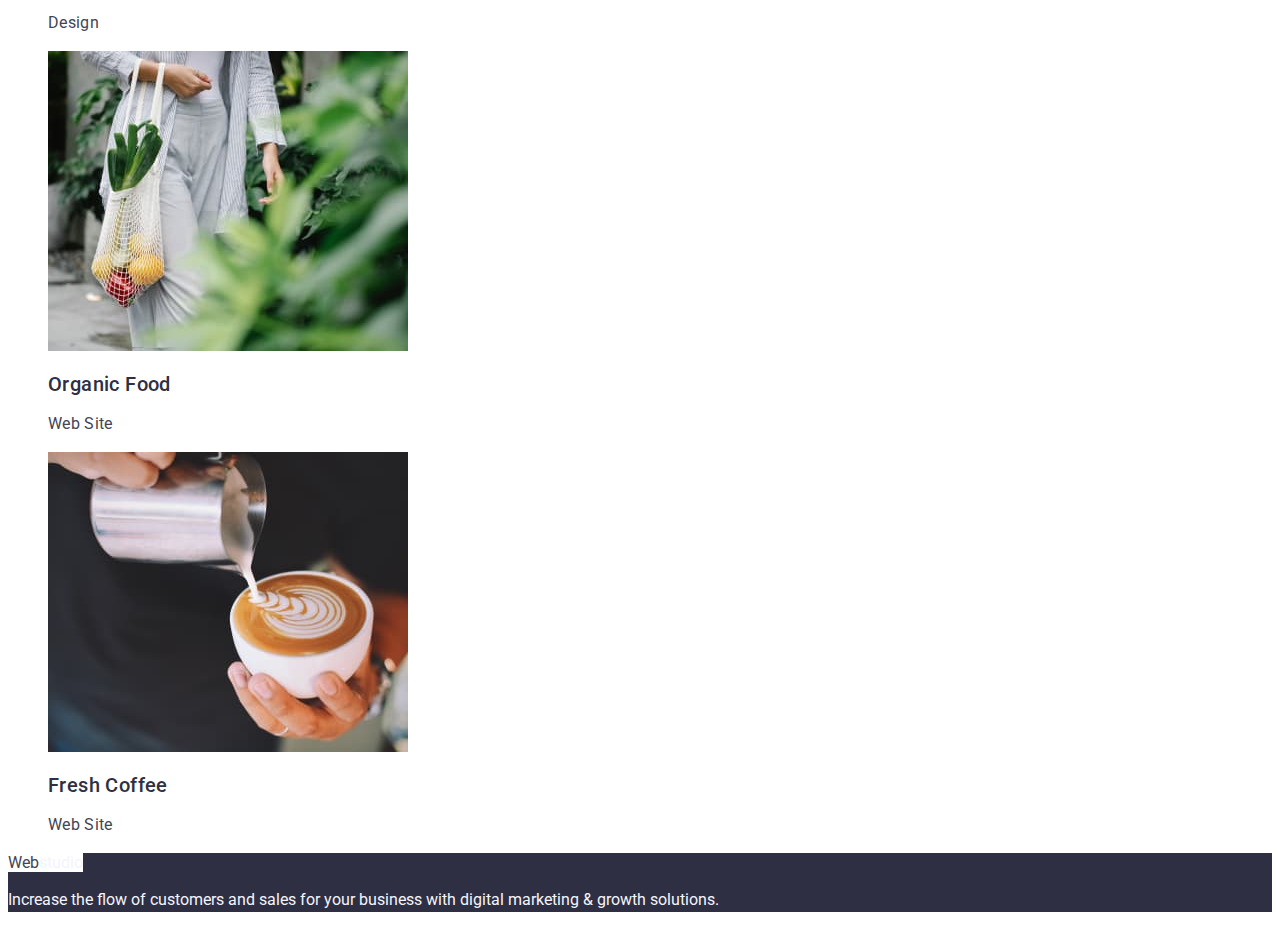
==== commit 158313d8: "edit" ====
--- a/portfolio.html
+++ b/portfolio.html
@@ -43,84 +43,85 @@
     </header>
     <main>
       <section class="section-filter">
-        <ul>
-          <li><button type="button">All</button></li>
-          <li><button type="button">Web Site</button></li>
-          <li><button type="button">App</button></li>
-          <li><button type="button">Design</button></li>
-          <li><button type="button">Marketing</button></li>
+        <h1>Filters</h1>
+        <ul class="list">
+          <li><button type="button" class="button-filter">All</button></li>
+          <li><button type="button" class="button-filter">Web Site</button></li>
+          <li><button type="button" class="button-filter">App</button></li>
+          <li><button type="button" class="button-filter">Design</button></li>
+          <li>
+            <button type="button" class="button-filter">Marketing</button>
+          </li>
         </ul>
-      </section>
-      <section>
-        <ul>
+        <ul class="list">
           <li>
-            <a href="">
+            <a href="" class="link">
               <img
                 src="./images/banking-app.jpg"
                 alt="Banking app"
                 width="360"
               />
-              <h3>Banking App Interface Concept</h3>
+              <h2 class="title-list">Banking App Interface Concept</h2>
             </a>
-            <p>App</p>
+            <p class="mark-filter">App</p>
           </li>
           <li>
-            <a href="">
+            <a href="" class="link">
               <img
                 src="./images/cashless-payment.jpg"
                 alt="Cashless payment"
                 width="360"
               />
-              <h3>Cashless Payment</h3>
+              <h2 class="title-list">Cashless Payment</h2>
             </a>
-            <p>Marketing</p>
+            <p class="mark-filter">Marketing</p>
           </li>
           <li>
-            <a href="">
+            <a href="" class="link">
               <img
                 src="./images/meditation-app.jpg"
                 alt="Meditation app"
                 width="360"
               />
-              <h3>Meditation App</h3>
+              <h2 class="title-list">Meditation App</h2>
             </a>
-            <p>App</p>
+            <p class="mark-filter">App</p>
           </li>
           <li>
-            <a href="">
+            <a href="" class="link">
               <img
                 src="./images/taxi-service.jpg"
                 alt="Taxi service"
                 width="360"
               />
-              <h3>Taxi Service</h3>
+              <h2 class="title-list">Taxi Service</h2>
             </a>
-            <p>Marketing</p>
+            <p class="mark-filter">Marketing</p>
           </li>
           <li>
-            <a href="">
+            <a href="" class="link">
               <img
                 src="./images/screen-illustrations.jpg"
                 alt="Screen illustration"
                 width="360"
               />
-              <h3>Screen Illustrations</h3>
+              <h2 class="title-list">Screen Illustrations</h2>
             </a>
-            <p>Design</p>
+            <p class="mark-filter">Design</p>
           </li>
           <li>
-            <a href="">
+            <a href="" class="link">
               <img
                 src="./images/online-courses.jpg"
                 alt="Online courses"
                 width="360"
               />
-              <h3>Online Courses</h3>
+              <h2 class="title-list">Online Courses</h2>
             </a>
-            <p>Marketing</p>
+            <p class="mark-filter">Marketing</p>
           </li>
           <li>
-            <a href="">
+            <a href="" class="link">
               <img
                 src="./images/instagram-stories.jpg"
                 alt="Instagram stories"
@@ -128,29 +129,29 @@
               />
               <h3>Instagram Stories Concept</h3>
             </a>
-            <p>Design</p>
+            <p class="mark-filter">Design</p>
           </li>
           <li>
-            <a href="">
+            <a href="" class="link">
               <img
                 src="./images/organic-food.jpg"
                 alt="Organic food"
                 width="360"
               />
-              <h3>Organic Food</h3>
+              <h2 class="title-list">Organic Food</h2>
             </a>
-            <p>Web Site</p>
+            <p class="mark-filter">Web Site</p>
           </li>
           <li>
-            <a href="">
+            <a href="" class="link">
               <img
                 src="./images/fresh-coffe.jpg"
                 alt="Fresh coffe"
                 width="360"
               />
-              <h3>Fresh Coffee</h3>
+              <h2 class="title-list">Fresh Coffee</h2>
             </a>
-            <p>Web Site</p>
+            <p class="mark-filter">Web Site</p>
           </li>
         </ul>
       </section>
--- a/css/styles.css
+++ b/css/styles.css
@@ -96,7 +96,6 @@
 }
 
 .contacts:focus,
-.contacts:active,
 .contacts:hover {
   color: var(--ocean);
 }
@@ -143,7 +142,12 @@
   color: var(--cloud);
 }
 
-.section-filter button {
+.section-filter h1 {
+  color: var(--white);
+  text-align: center;
+}
+
+.section-filter .button-filter {
   background-color: var(--cloud);
   color: var(--iris);
   font-weight: 500;
@@ -152,14 +156,30 @@
   letter-spacing: 0.04em;
   text-align: center;
   border: 1px solid var(--cornflower);
+
+  cursor: pointer;
 }
 
-.section-filter button:active,
-.section-filter button:focus,
-.section-filter button:hover {
+.section-filter .button-filter:focus,
+.section-filter .button-filter:hover {
   background-color: var(--ocean);
   color: var(--white);
   border-color: var(--ocean);
   text-align: center;
-  cursor: pointer;
 }
+
+.title-list {
+  text-align: left;
+  color: var(--navy-blue);
+  font-weight: 500;
+  font-size: 20px;
+  line-height: 1.2;
+  letter-spacing: 0.02em;
+}
+
+.mark-filter {
+  color: var(--slate);
+  font-size: 16px;
+  line-height: 1.5;
+  letter-spacing: 0.02em;
+}
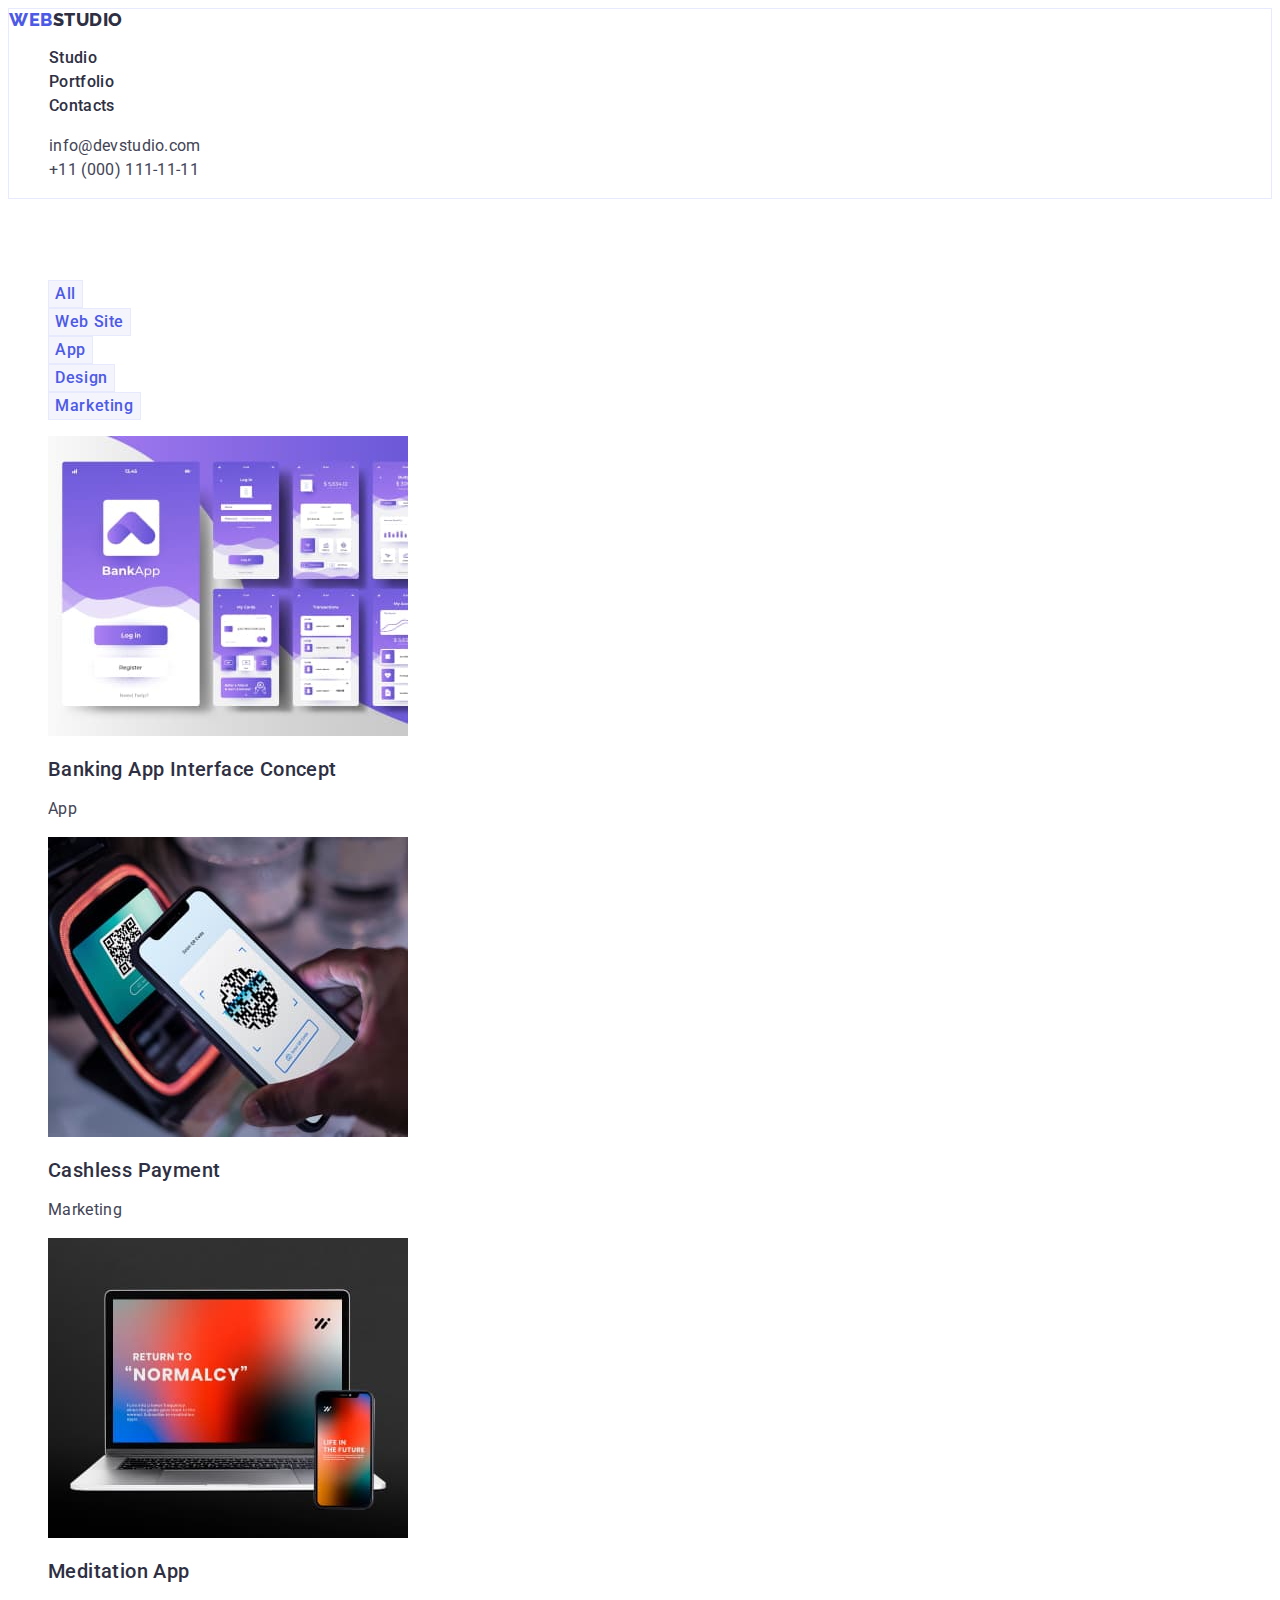
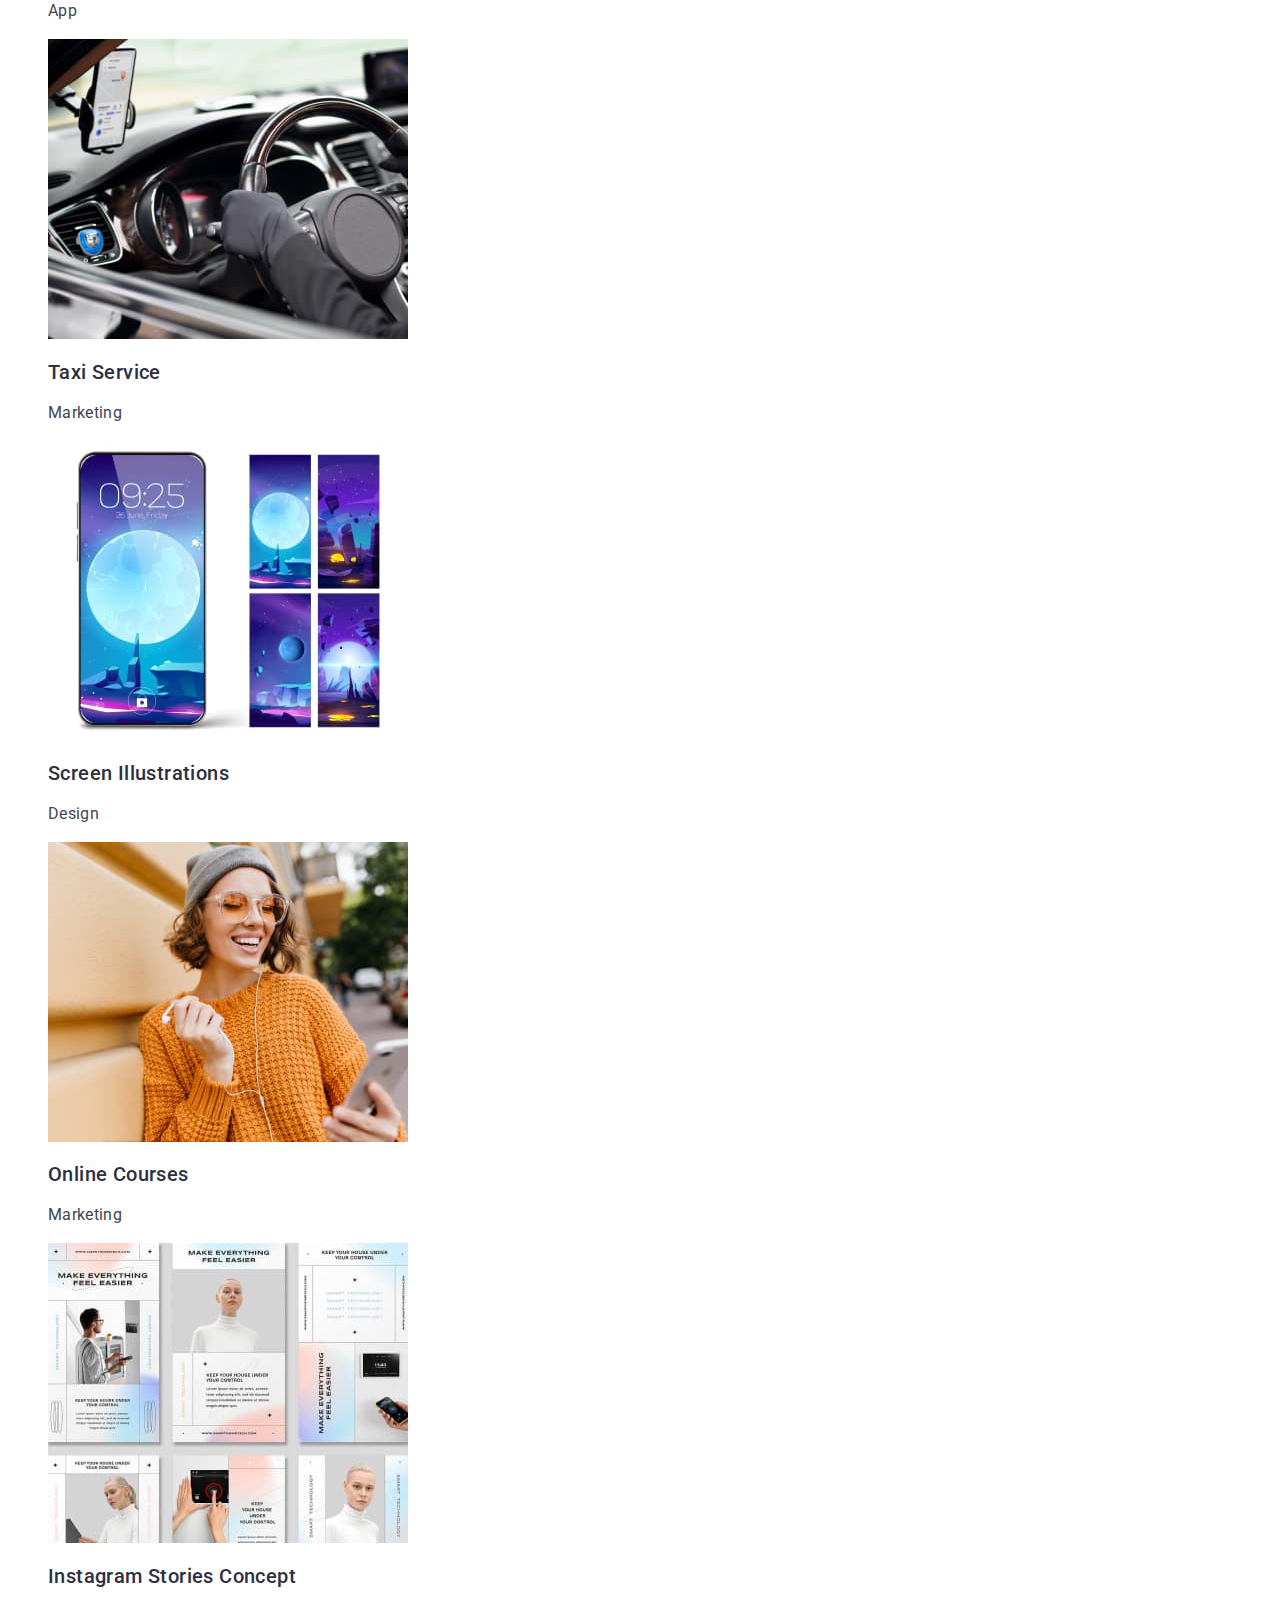
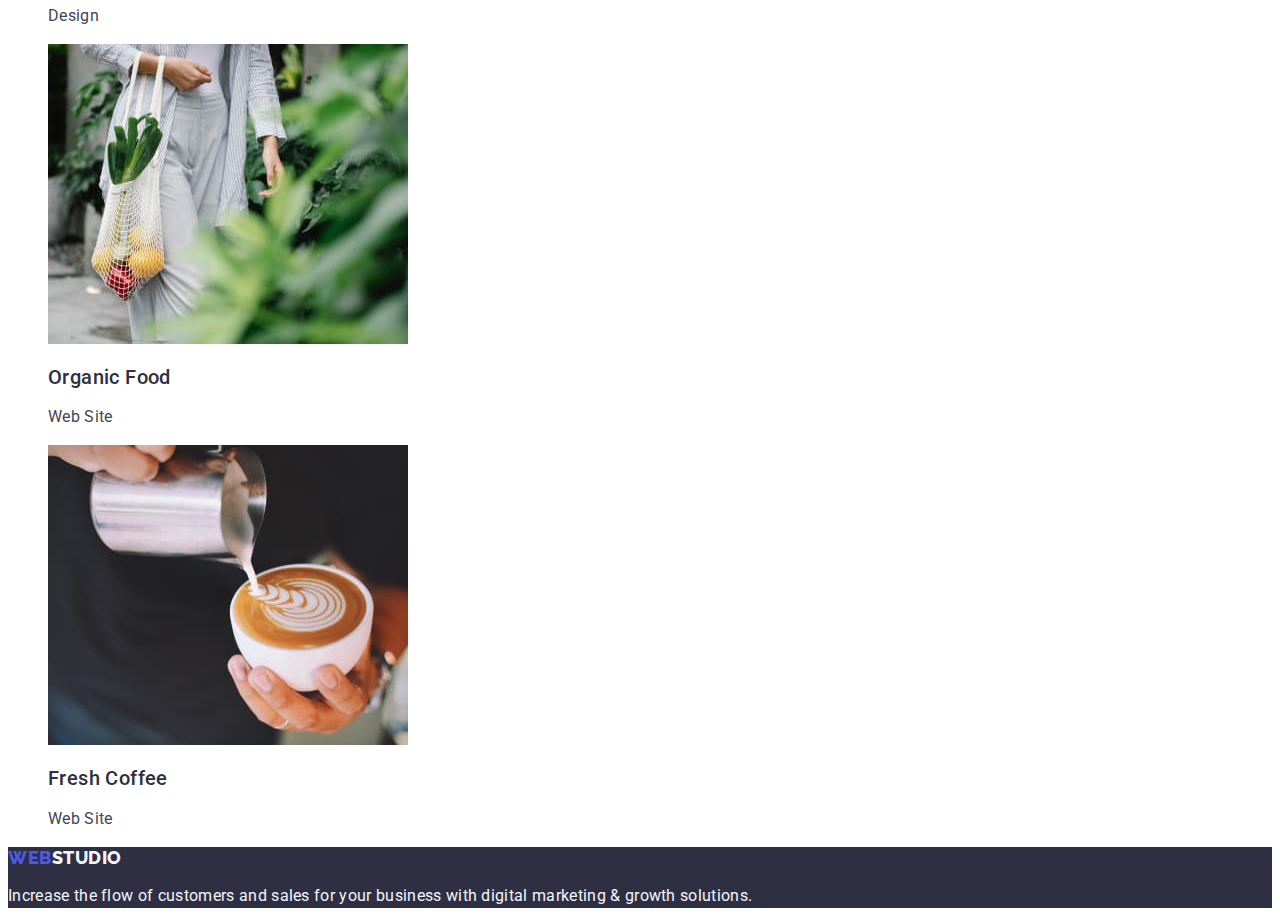
==== commit 27a55a3e: "edit" ====
--- a/portfolio.html
+++ b/portfolio.html
@@ -62,8 +62,8 @@
                 width="360"
               />
               <h2 class="title-list">Banking App Interface Concept</h2>
+              <p class="mark-filter">App</p>
             </a>
-            <p class="mark-filter">App</p>
           </li>
           <li>
             <a href="" class="link">
@@ -73,8 +73,8 @@
                 width="360"
               />
               <h2 class="title-list">Cashless Payment</h2>
+              <p class="mark-filter">Marketing</p>
             </a>
-            <p class="mark-filter">Marketing</p>
           </li>
           <li>
             <a href="" class="link">
@@ -84,8 +84,8 @@
                 width="360"
               />
               <h2 class="title-list">Meditation App</h2>
+              <p class="mark-filter">App</p>
             </a>
-            <p class="mark-filter">App</p>
           </li>
           <li>
             <a href="" class="link">
@@ -95,8 +95,8 @@
                 width="360"
               />
               <h2 class="title-list">Taxi Service</h2>
+              <p class="mark-filter">Marketing</p>
             </a>
-            <p class="mark-filter">Marketing</p>
           </li>
           <li>
             <a href="" class="link">
@@ -106,8 +106,8 @@
                 width="360"
               />
               <h2 class="title-list">Screen Illustrations</h2>
+              <p class="mark-filter">Design</p>
             </a>
-            <p class="mark-filter">Design</p>
           </li>
           <li>
             <a href="" class="link">
@@ -117,8 +117,8 @@
                 width="360"
               />
               <h2 class="title-list">Online Courses</h2>
+              <p class="mark-filter">Marketing</p>
             </a>
-            <p class="mark-filter">Marketing</p>
           </li>
           <li>
             <a href="" class="link">
@@ -127,7 +127,7 @@
                 alt="Instagram stories"
                 width="360"
               />
-              <h3>Instagram Stories Concept</h3>
+              <h2 class="title-list">Instagram Stories Concept</h2>
             </a>
             <p class="mark-filter">Design</p>
           </li>
@@ -139,8 +139,8 @@
                 width="360"
               />
               <h2 class="title-list">Organic Food</h2>
+              <p class="mark-filter">Web Site</p>
             </a>
-            <p class="mark-filter">Web Site</p>
           </li>
           <li>
             <a href="" class="link">
@@ -150,17 +150,17 @@
                 width="360"
               />
               <h2 class="title-list">Fresh Coffee</h2>
+              <p class="mark-filter">Web Site</p>
             </a>
-            <p class="mark-filter">Web Site</p>
           </li>
         </ul>
       </section>
     </main>
-    <footer>
-      <a href="./index.html" class="logo-text"
-        >Web<span class="logo-text-studio-footer">studio</span></a
+    <footer class="main-footer">
+      <a href="./index.html" class="logo-web link"
+        >Web<span class="logo-text-studio-footer">Studio</span></a
       >
-      <p>
+      <p class="text-footer">
         Increase the flow of customers and sales for your business with digital
         marketing & growth solutions.
       </p>
--- a/css/styles.css
+++ b/css/styles.css
@@ -12,35 +12,11 @@
   border: 1px solid var(--cornflower);
 }
 
-body,
-a {
+body {
   font-family: "Roboto", sans-serif;
   text-decoration: none;
   color: var(--slate);
   background-color: var(--white);
-}
-
-h2 {
-  text-align: center;
-  font-weight: 700;
-  font-size: 36px;
-  line-height: 1.111;
-}
-
-h3 {
-  font-weight: 500;
-  font-size: 20px;
-  line-height: 1.2;
-}
-
-p {
-  color: var(--slate);
-  font-size: 16px;
-  line-height: 1.5;
-}
-
-ul {
-  list-style: none;
 }
 
 .link {
@@ -61,7 +37,7 @@
   color: var(--navy-blue);
 }
 
-.logo-text .logo-text-studio-footer {
+.logo-text-studio-footer {
   color: var(--cloud);
 }
 
@@ -109,37 +85,62 @@
   color: var(--white);
   font-weight: 700;
   font-size: 56px;
-  line-height: 1.071;
+  line-height: 1.07;
+  letter-spacing: 0.02em;
 }
 
 .button-order {
+  font-family: "Roboto", sans-serif;
   background-color: var(--iris);
   color: var(--white);
   font-weight: 500;
   font-size: 16px;
   line-height: 1.5;
+  letter-spacing: 0.04em;
   border: 0;
   cursor: pointer;
+}
+
+.button-order:focus,
+.button-order:hover {
+  background-color: var(--ocean);
 }
 
 .section-info h2 {
   color: var(--white);
 }
 
+.title-info {
+  font-weight: 500;
+  font-size: 20px;
+  line-height: 1.2;
+  letter-spacing: 0.02em;
+  color: var(--navy-blue);
+}
+
+.description-title-info {
+  color: var(--slate);
+  font-size: 16px;
+  line-height: 1.5;
+  letter-spacing: 0.02em;
+}
+
+.title-service {
+  color: var(--navy-blue);
+  text-align: center;
+  font-weight: 700;
+  font-size: 36px;
+  line-height: 1.11;
+  letter-spacing: 0.02em;
+  text-transform: capitalize;
+}
+
 .section-team {
   background-color: var(--cloud);
 }
 
-.section-team li {
+.section-team .team-list {
   background-color: var(--white);
-}
-
-footer {
-  background-color: var(--navy-blue);
-}
-
-footer p {
-  color: var(--cloud);
 }
 
 .section-filter h1 {
@@ -148,6 +149,7 @@
 }
 
 .section-filter .button-filter {
+  font-family: "Roboto", sans-serif;
   background-color: var(--cloud);
   color: var(--iris);
   font-weight: 500;
@@ -183,3 +185,13 @@
   line-height: 1.5;
   letter-spacing: 0.02em;
 }
+
+.main-footer {
+  background-color: var(--navy-blue);
+}
+
+.main-footer .text-footer {
+  color: var(--cloud);
+  line-height: 1.5;
+  letter-spacing: 0.02em;
+}
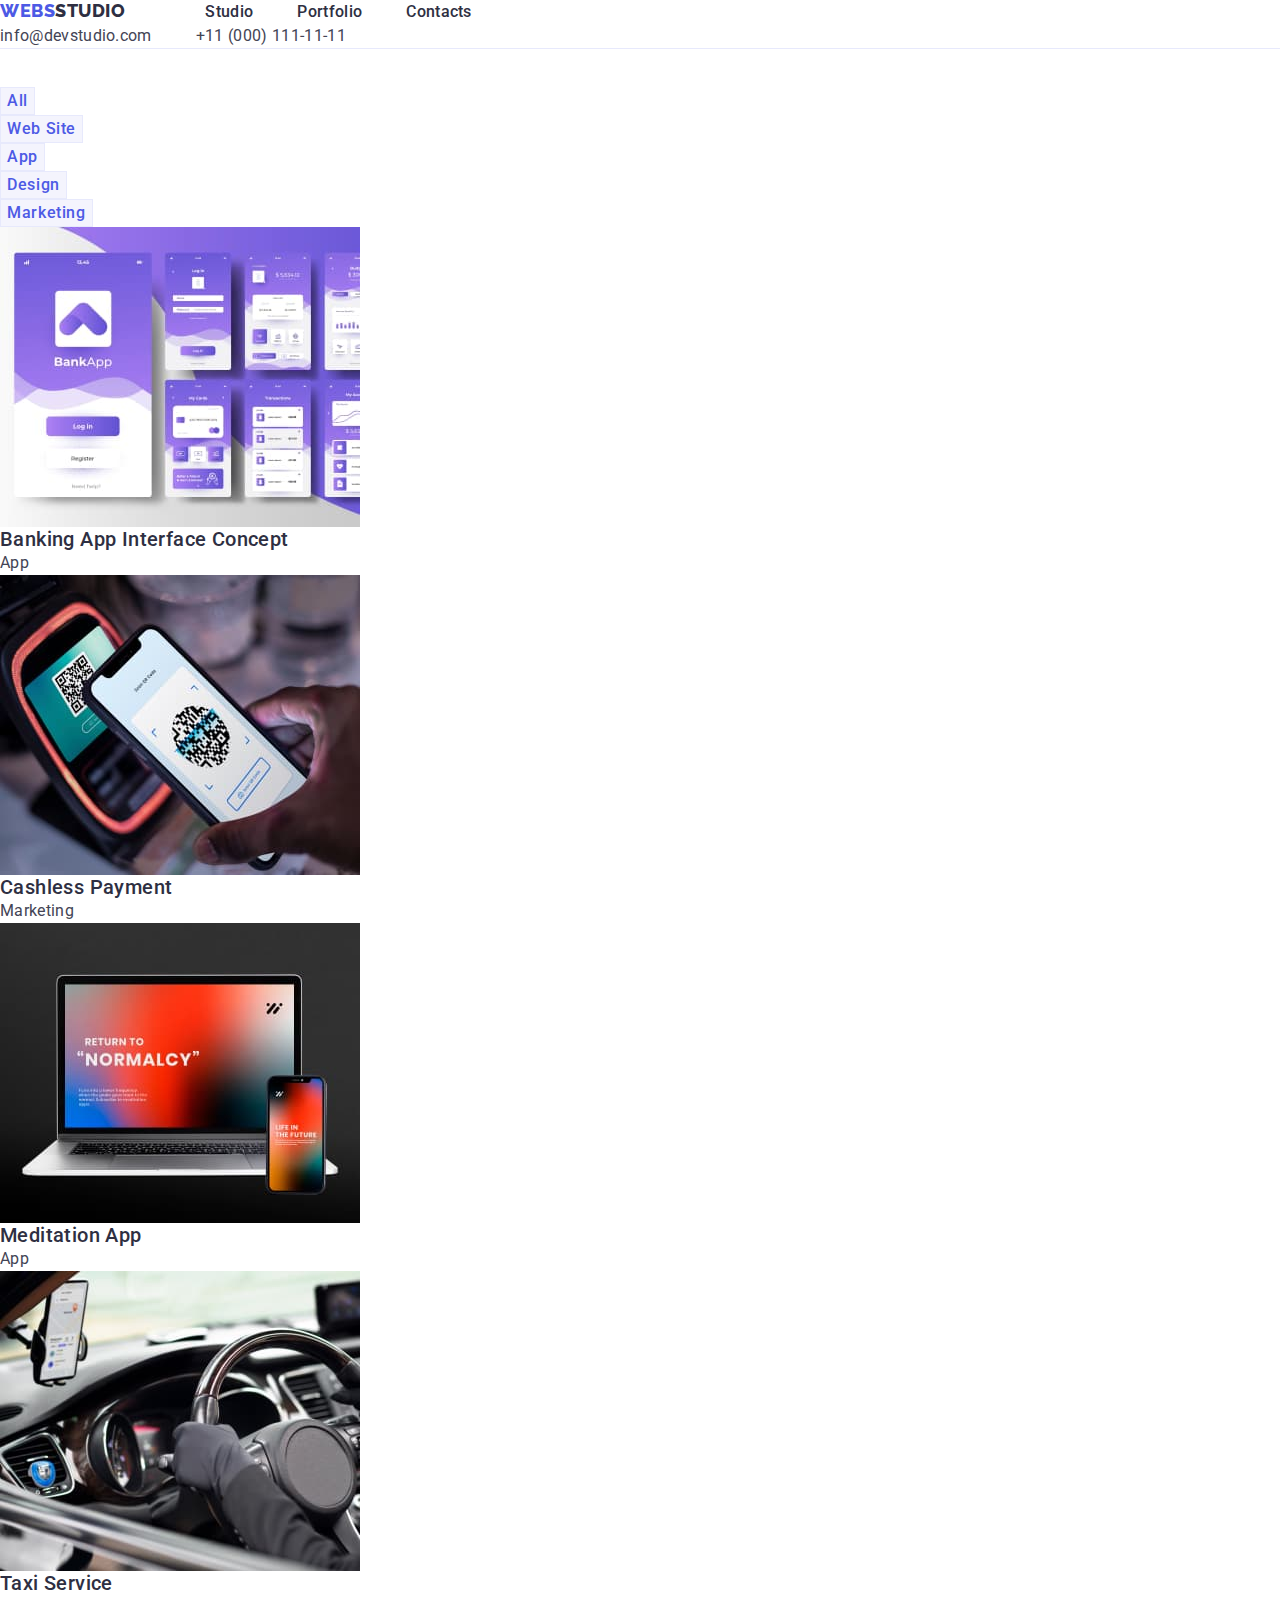
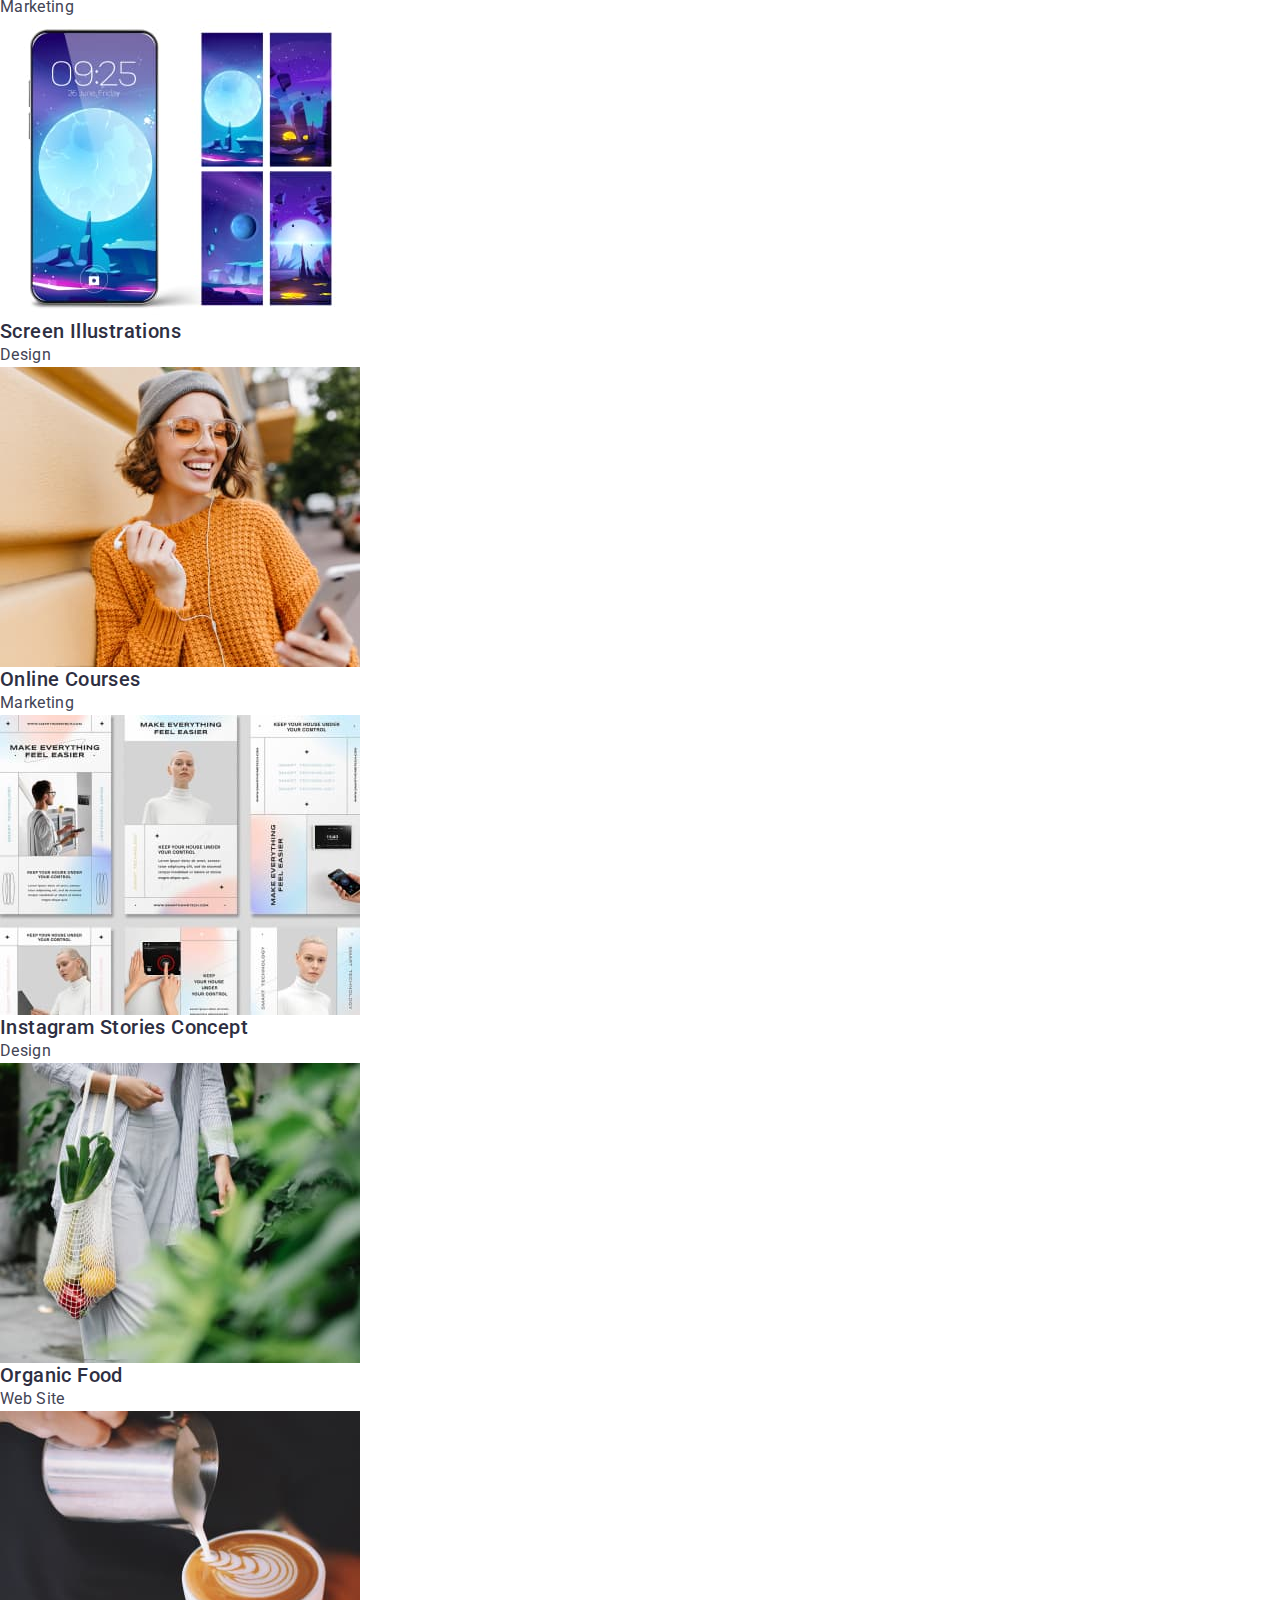
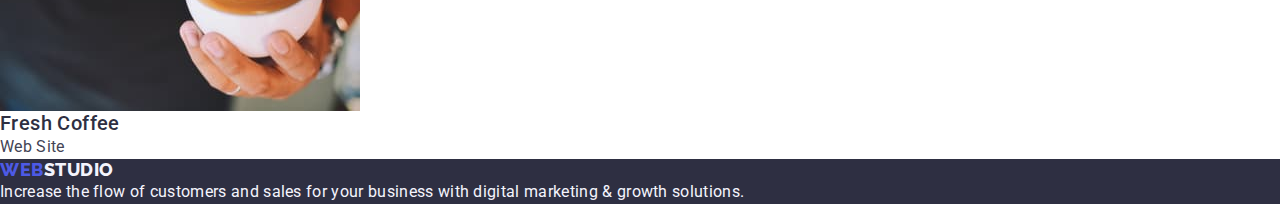
==== commit f104d5cc: "Update portfolio.html" ====
--- a/portfolio.html
+++ b/portfolio.html
@@ -16,7 +16,7 @@
     <header>
       <nav>
         <a href="./index.html" class="logo-web link"
-          >Web<span class="logo-text-studio">Studio</span></a
+          >Webs<span class="logo-text-studio">Studio</span></a
         >
         <ul class="list">
           <li><a href="./index.html" class="nav-list link">Studio</a></li>
@@ -128,8 +128,8 @@
                 width="360"
               />
               <h2 class="title-list">Instagram Stories Concept</h2>
+              <p class="mark-filter">Design</p>
             </a>
-            <p class="mark-filter">Design</p>
           </li>
           <li>
             <a href="" class="link">
--- a/css/styles.css
+++ b/css/styles.css
@@ -8,11 +8,78 @@
   --cloud: #f4f4fd;
 }
 
+h1,
+h2,
+h3,
+p {
+  margin-top: 0;
+  margin-bottom: 0;
+}
+
+.section-info h2 {
+  display: none;
+}
+
+ul {
+  margin-top: 0;
+  margin-bottom: 0;
+  padding-left: 0;
+}
+
+img {
+  display: block;
+}
+
+header .container {
+  padding: 24px 15px;
+  margin: 0 auto;
+  justify-content: space-between;
+  display: flex;
+  align-items: center;
+  width: 1158px;
+}
+
+main .container {
+  padding: 0 15px;
+  max-width: 1158px;
+  margin: 0 auto;
+}
+
+.section-info .list {
+  padding: 120px 0;
+  display: flex;
+  gap: 24px;
+}
+
+.section-service .list {
+  padding: 72px 0 120px 0;
+  display: flex;
+  justify-content: space-between;
+}
+
+.section-info li {
+  width: calc((100% - 72px) / 4);
+}
+
+header nav .list {
+  display: inline-block;
+}
+
+header li {
+  margin-right: 40px;
+  display: inline-block;
+}
+
+header li:last-child {
+  margin-right: 0;
+}
+
 header {
-  border: 1px solid var(--cornflower);
+  border-bottom: 1px solid var(--cornflower);
 }
 
 body {
+  margin: 0;
   font-family: "Roboto", sans-serif;
   text-decoration: none;
   color: var(--slate);
@@ -24,6 +91,7 @@
 }
 
 .logo-web {
+  margin-right: 76px;
   font-family: "Raleway", sans-serif;
   font-weight: 800;
   line-height: 1.17;
@@ -77,11 +145,14 @@
 }
 
 .section-title {
+  padding: 188px 0;
   background-color: var(--navy-blue);
   text-align: center;
 }
 
 .title {
+  margin: 0 auto 48px auto;
+  max-width: 496px;
   color: var(--white);
   font-weight: 700;
   font-size: 56px;
@@ -90,6 +161,11 @@
 }
 
 .button-order {
+  display: block;
+  min-width: 169px;
+  height: 56px;
+  border: none;
+  margin: 0 auto;
   font-family: "Roboto", sans-serif;
   background-color: var(--iris);
   color: var(--white);
@@ -111,6 +187,7 @@
 }
 
 .title-info {
+  margin-bottom: 8px;
   font-weight: 500;
   font-size: 20px;
   line-height: 1.2;
